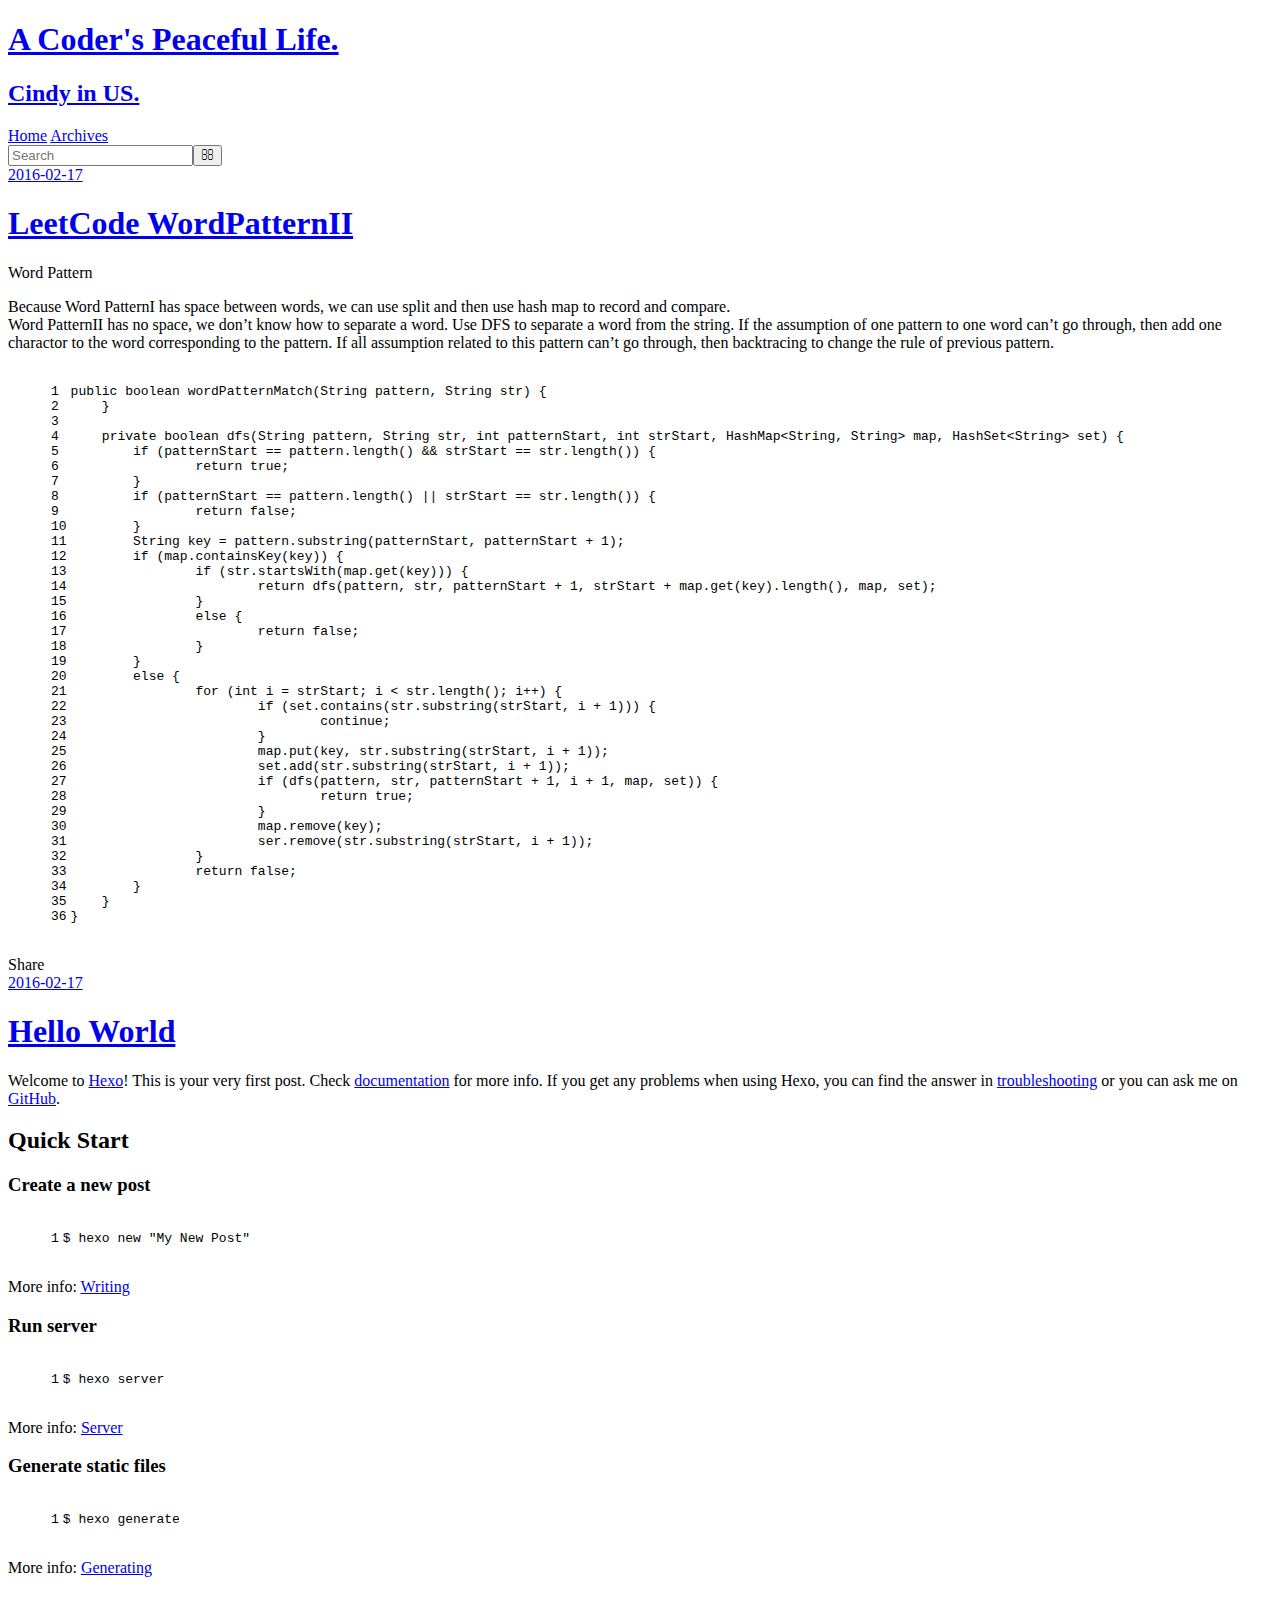
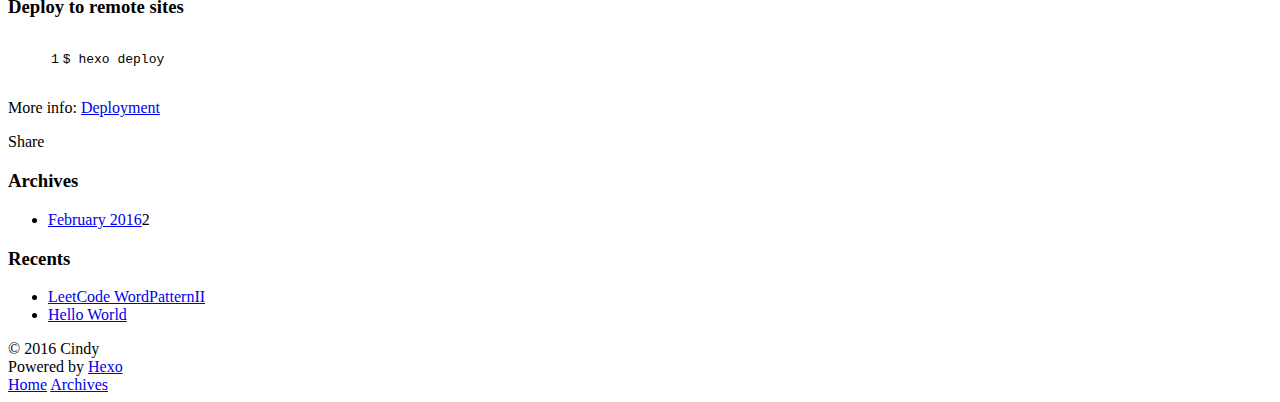
==== index.html @ 4a893976 "Site updated: 2016-02-18 09:40:52" ====
<!DOCTYPE html>
<html>
<head>
  <meta charset="utf-8">
  
  <title>A Coder&#39;s Peaceful Life.</title>
  <meta name="viewport" content="width=device-width, initial-scale=1, maximum-scale=1">
  <meta name="description">
<meta property="og:type" content="website">
<meta property="og:title" content="A Coder's Peaceful Life.">
<meta property="og:url" content="http://cindy52.github.io/index.html">
<meta property="og:site_name" content="A Coder's Peaceful Life.">
<meta property="og:description">
<meta name="twitter:card" content="summary">
<meta name="twitter:title" content="A Coder's Peaceful Life.">
<meta name="twitter:description">
  
    <link rel="alternative" href="/atom.xml" title="A Coder&#39;s Peaceful Life." type="application/atom+xml">
  
  
    <link rel="icon" href="/favicon.png">
  
  <link href="//fonts.googleapis.com/css?family=Source+Code+Pro" rel="stylesheet" type="text/css">
  <link rel="stylesheet" href="/css/style.css" type="text/css">
  

</head>
<body>
  <div id="container">
    <div id="wrap">
      <header id="header">
  <div id="banner"></div>
  <div id="header-outer" class="outer">
    <div id="header-title" class="inner">
      <h1 id="logo-wrap">
        <a href="/" id="logo">A Coder&#39;s Peaceful Life.</a>
      </h1>
      
        <h2 id="subtitle-wrap">
          <a href="/" id="subtitle">Cindy in US.</a>
        </h2>
      
    </div>
    <div id="header-inner" class="inner">
      <nav id="main-nav">
        <a id="main-nav-toggle" class="nav-icon"></a>
        
          <a class="main-nav-link" href="/">Home</a>
        
          <a class="main-nav-link" href="/archives">Archives</a>
        
      </nav>
      <nav id="sub-nav">
        
          <a id="nav-rss-link" class="nav-icon" href="/atom.xml" title="RSS Feed"></a>
        
        <a id="nav-search-btn" class="nav-icon" title="Search"></a>
      </nav>
      <div id="search-form-wrap">
        <form action="//google.com/search" method="get" accept-charset="UTF-8" class="search-form"><input type="search" name="q" results="0" class="search-form-input" placeholder="Search"><button type="submit" class="search-form-submit">&#xF002;</button><input type="hidden" name="sitesearch" value="http://cindy52.github.io"></form>
      </div>
    </div>
  </div>
</header>
      <div class="outer">
        <section id="main">
  
    <article id="post-LeetCode-WordPatternII" class="article article-type-post" itemscope itemprop="blogPost">
  <div class="article-meta">
    <a href="/2016/02/17/LeetCode-WordPatternII/" class="article-date">
  <time datetime="2016-02-17T22:06:23.000Z" itemprop="datePublished">2016-02-17</time>
</a>
    
  </div>
  <div class="article-inner">
    
    
      <header class="article-header">
        
  
    <h1 itemprop="name">
      <a class="article-title" href="/2016/02/17/LeetCode-WordPatternII/">LeetCode WordPatternII</a>
    </h1>
  

      </header>
    
    <div class="article-entry" itemprop="articleBody">
      
        <p>Word Pattern</p>
<p>Because Word PatternI has space between words, we can use split and then use hash map to record and compare.<br>Word PatternII has no space, we don’t know how to separate a word. Use DFS to separate a word from the string. If the assumption of one pattern to one word can’t go through, then add one charactor to the word corresponding to the pattern. If all assumption related to this pattern can’t go through, then backtracing to change the rule of previous pattern.</p>
<figure class="highlight java"><table><tr><td class="gutter"><pre><span class="line">1</span><br><span class="line">2</span><br><span class="line">3</span><br><span class="line">4</span><br><span class="line">5</span><br><span class="line">6</span><br><span class="line">7</span><br><span class="line">8</span><br><span class="line">9</span><br><span class="line">10</span><br><span class="line">11</span><br><span class="line">12</span><br><span class="line">13</span><br><span class="line">14</span><br><span class="line">15</span><br><span class="line">16</span><br><span class="line">17</span><br><span class="line">18</span><br><span class="line">19</span><br><span class="line">20</span><br><span class="line">21</span><br><span class="line">22</span><br><span class="line">23</span><br><span class="line">24</span><br><span class="line">25</span><br><span class="line">26</span><br><span class="line">27</span><br><span class="line">28</span><br><span class="line">29</span><br><span class="line">30</span><br><span class="line">31</span><br><span class="line">32</span><br><span class="line">33</span><br><span class="line">34</span><br><span class="line">35</span><br><span class="line">36</span><br></pre></td><td class="code"><pre><span class="line"><span class="function"><span class="keyword">public</span> <span class="keyword">boolean</span> <span class="title">wordPatternMatch</span><span class="params">(String pattern, String str)</span> </span>&#123;</span><br><span class="line">    &#125;</span><br><span class="line"></span><br><span class="line">    <span class="function"><span class="keyword">private</span> <span class="keyword">boolean</span> <span class="title">dfs</span><span class="params">(String pattern, String str, <span class="keyword">int</span> patternStart, <span class="keyword">int</span> strStart, HashMap&lt;String, String&gt; map, HashSet&lt;String&gt; set)</span> </span>&#123;</span><br><span class="line">    	<span class="keyword">if</span> (patternStart == pattern.length() &amp;&amp; strStart == str.length()) &#123;</span><br><span class="line">    		<span class="keyword">return</span> <span class="keyword">true</span>;</span><br><span class="line">    	&#125;</span><br><span class="line">    	<span class="keyword">if</span> (patternStart == pattern.length() || strStart == str.length()) &#123;</span><br><span class="line">    		<span class="keyword">return</span> <span class="keyword">false</span>;</span><br><span class="line">    	&#125;</span><br><span class="line">    	String key = pattern.substring(patternStart, patternStart + <span class="number">1</span>);</span><br><span class="line">    	<span class="keyword">if</span> (map.containsKey(key)) &#123;</span><br><span class="line">    		<span class="keyword">if</span> (str.startsWith(map.get(key))) &#123;</span><br><span class="line">    			<span class="keyword">return</span> dfs(pattern, str, patternStart + <span class="number">1</span>, strStart + map.get(key).length(), map, set);</span><br><span class="line">    		&#125;</span><br><span class="line">    		<span class="keyword">else</span> &#123;</span><br><span class="line">    			<span class="keyword">return</span> <span class="keyword">false</span>;</span><br><span class="line">    		&#125;</span><br><span class="line">    	&#125;</span><br><span class="line">    	<span class="keyword">else</span> &#123;</span><br><span class="line">    		<span class="keyword">for</span> (<span class="keyword">int</span> i = strStart; i &lt; str.length(); i++) &#123;</span><br><span class="line">    			<span class="keyword">if</span> (set.contains(str.substring(strStart, i + <span class="number">1</span>))) &#123;</span><br><span class="line">    				<span class="keyword">continue</span>;</span><br><span class="line">    			&#125;</span><br><span class="line">    			map.put(key, str.substring(strStart, i + <span class="number">1</span>));</span><br><span class="line">    			set.add(str.substring(strStart, i + <span class="number">1</span>));</span><br><span class="line">    			<span class="keyword">if</span> (dfs(pattern, str, patternStart + <span class="number">1</span>, i + <span class="number">1</span>, map, set)) &#123;</span><br><span class="line">    				<span class="keyword">return</span> <span class="keyword">true</span>;</span><br><span class="line">    			&#125;</span><br><span class="line">    			map.remove(key);</span><br><span class="line">    			ser.remove(str.substring(strStart, i + <span class="number">1</span>));</span><br><span class="line">    		&#125;</span><br><span class="line">    		<span class="keyword">return</span> <span class="keyword">false</span>;</span><br><span class="line">    	&#125;</span><br><span class="line">    &#125;</span><br><span class="line">&#125;</span><br></pre></td></tr></table></figure>
      
    </div>
    <footer class="article-footer">
      <a data-url="http://cindy52.github.io/2016/02/17/LeetCode-WordPatternII/" data-id="ciksdkiog0000bg0lsubwgky3" class="article-share-link">Share</a>
      
      
    </footer>
  </div>
  
</article>


  
    <article id="post-hello-world" class="article article-type-post" itemscope itemprop="blogPost">
  <div class="article-meta">
    <a href="/2016/02/17/hello-world/" class="article-date">
  <time datetime="2016-02-17T22:04:18.000Z" itemprop="datePublished">2016-02-17</time>
</a>
    
  </div>
  <div class="article-inner">
    
    
      <header class="article-header">
        
  
    <h1 itemprop="name">
      <a class="article-title" href="/2016/02/17/hello-world/">Hello World</a>
    </h1>
  

      </header>
    
    <div class="article-entry" itemprop="articleBody">
      
        <p>Welcome to <a href="http://hexo.io/" target="_blank" rel="external">Hexo</a>! This is your very first post. Check <a href="http://hexo.io/docs/" target="_blank" rel="external">documentation</a> for more info. If you get any problems when using Hexo, you can find the answer in <a href="http://hexo.io/docs/troubleshooting.html" target="_blank" rel="external">troubleshooting</a> or you can ask me on <a href="https://github.com/hexojs/hexo/issues" target="_blank" rel="external">GitHub</a>.</p>
<h2 id="Quick-Start"><a href="#Quick-Start" class="headerlink" title="Quick Start"></a>Quick Start</h2><h3 id="Create-a-new-post"><a href="#Create-a-new-post" class="headerlink" title="Create a new post"></a>Create a new post</h3><figure class="highlight bash"><table><tr><td class="gutter"><pre><span class="line">1</span><br></pre></td><td class="code"><pre><span class="line">$ hexo new <span class="string">"My New Post"</span></span><br></pre></td></tr></table></figure>
<p>More info: <a href="http://hexo.io/docs/writing.html" target="_blank" rel="external">Writing</a></p>
<h3 id="Run-server"><a href="#Run-server" class="headerlink" title="Run server"></a>Run server</h3><figure class="highlight bash"><table><tr><td class="gutter"><pre><span class="line">1</span><br></pre></td><td class="code"><pre><span class="line">$ hexo server</span><br></pre></td></tr></table></figure>
<p>More info: <a href="http://hexo.io/docs/server.html" target="_blank" rel="external">Server</a></p>
<h3 id="Generate-static-files"><a href="#Generate-static-files" class="headerlink" title="Generate static files"></a>Generate static files</h3><figure class="highlight bash"><table><tr><td class="gutter"><pre><span class="line">1</span><br></pre></td><td class="code"><pre><span class="line">$ hexo generate</span><br></pre></td></tr></table></figure>
<p>More info: <a href="http://hexo.io/docs/generating.html" target="_blank" rel="external">Generating</a></p>
<h3 id="Deploy-to-remote-sites"><a href="#Deploy-to-remote-sites" class="headerlink" title="Deploy to remote sites"></a>Deploy to remote sites</h3><figure class="highlight bash"><table><tr><td class="gutter"><pre><span class="line">1</span><br></pre></td><td class="code"><pre><span class="line">$ hexo deploy</span><br></pre></td></tr></table></figure>
<p>More info: <a href="http://hexo.io/docs/deployment.html" target="_blank" rel="external">Deployment</a></p>

      
    </div>
    <footer class="article-footer">
      <a data-url="http://cindy52.github.io/2016/02/17/hello-world/" data-id="ciksdkiqo0001bg0lvctd0ri3" class="article-share-link">Share</a>
      
      
    </footer>
  </div>
  
</article>


  
  
</section>
        
          <aside id="sidebar">
  
    
  
    
  
    
  
    
  <div class="widget-wrap">
    <h3 class="widget-title">Archives</h3>
    <div class="widget">
      <ul class="archive-list"><li class="archive-list-item"><a class="archive-list-link" href="/archives/2016/02/">February 2016</a><span class="archive-list-count">2</span></li></ul>
    </div>
  </div>

  
    
  <div class="widget-wrap">
    <h3 class="widget-title">Recents</h3>
    <div class="widget">
      <ul>
        
          <li>
            <a href="/2016/02/17/LeetCode-WordPatternII/">LeetCode WordPatternII</a>
          </li>
        
          <li>
            <a href="/2016/02/17/hello-world/">Hello World</a>
          </li>
        
      </ul>
    </div>
  </div>

  
</aside>
        
      </div>
      <footer id="footer">
  
  <div class="outer">
    <div id="footer-info" class="inner">
      &copy; 2016 Cindy<br>
      Powered by <a href="http://hexo.io/" target="_blank">Hexo</a>
    </div>
  </div>
</footer>
    </div>
    <nav id="mobile-nav">
  
    <a href="/" class="mobile-nav-link">Home</a>
  
    <a href="/archives" class="mobile-nav-link">Archives</a>
  
</nav>
    

<script src="//ajax.googleapis.com/ajax/libs/jquery/2.0.3/jquery.min.js"></script>


  <link rel="stylesheet" href="/fancybox/jquery.fancybox.css" type="text/css">
  <script src="/fancybox/jquery.fancybox.pack.js" type="text/javascript"></script>


<script src="/js/script.js" type="text/javascript"></script>

  </div>
</body>
</html>
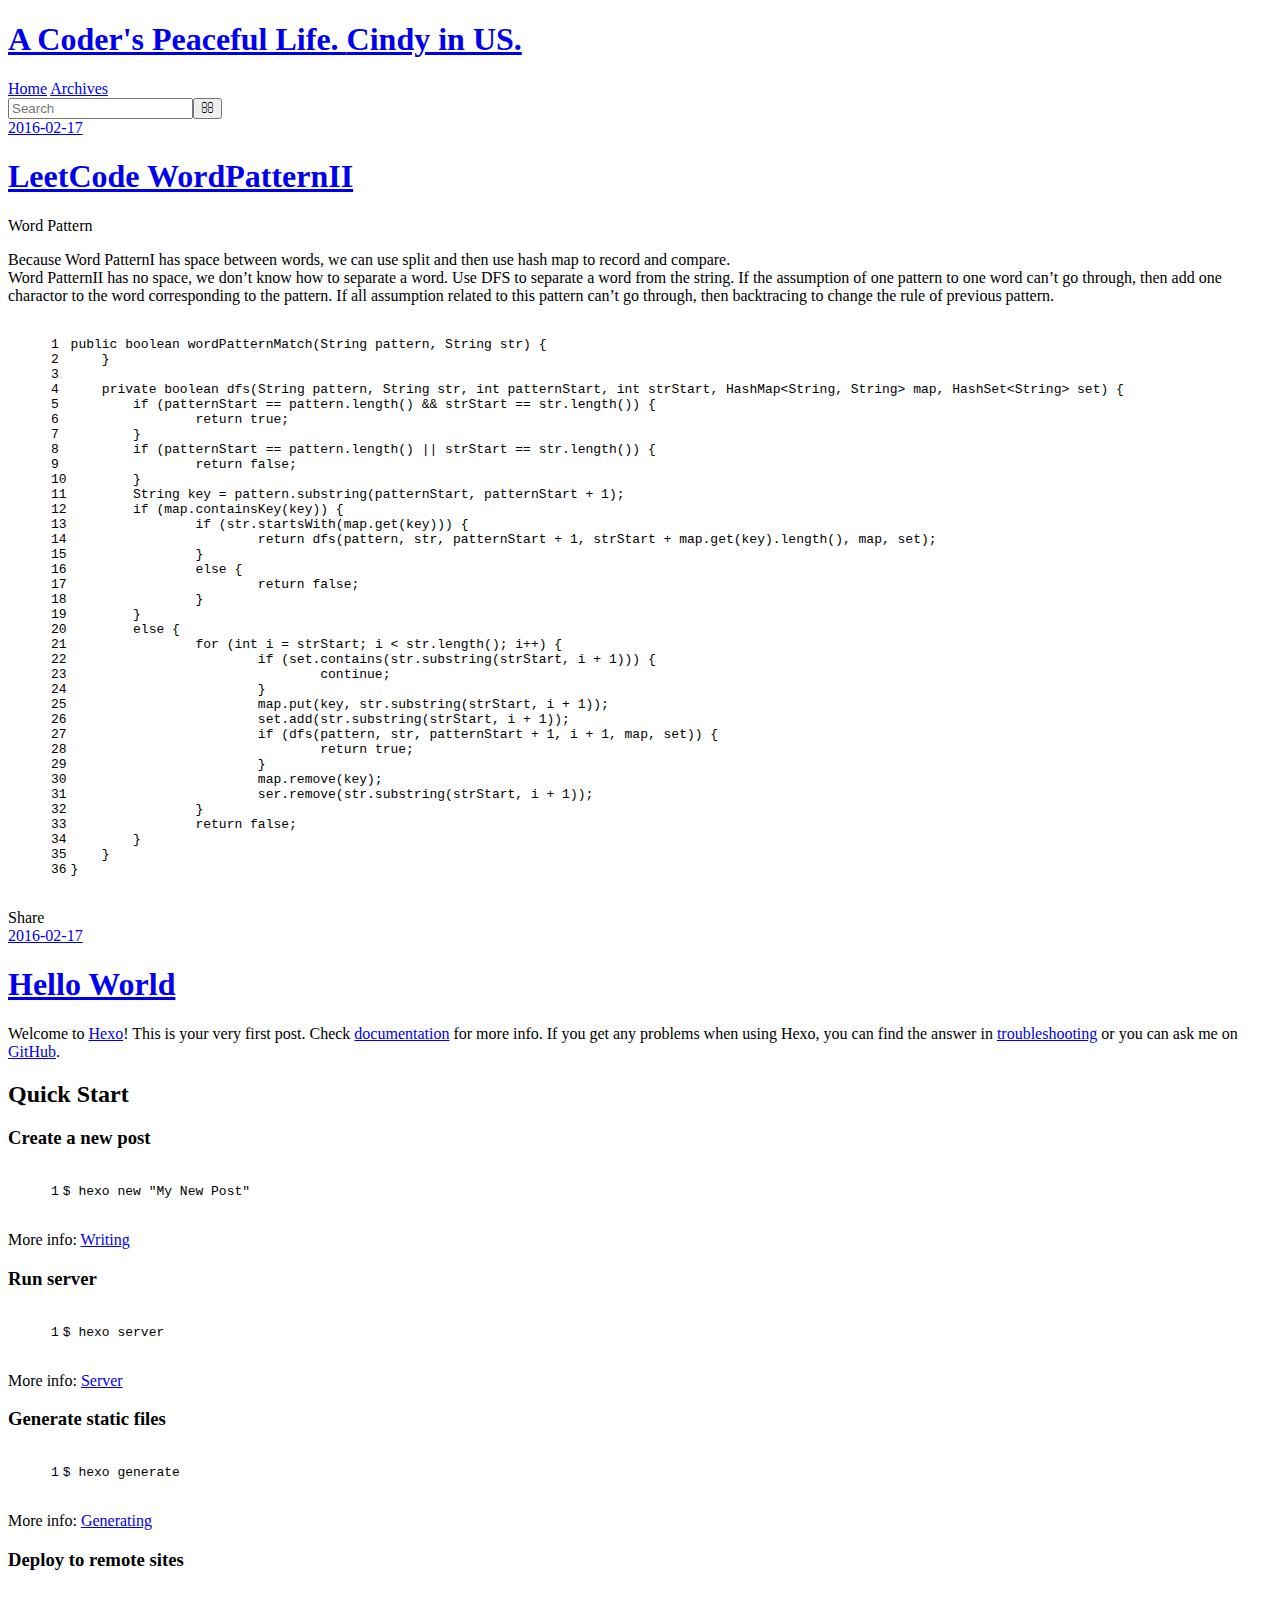
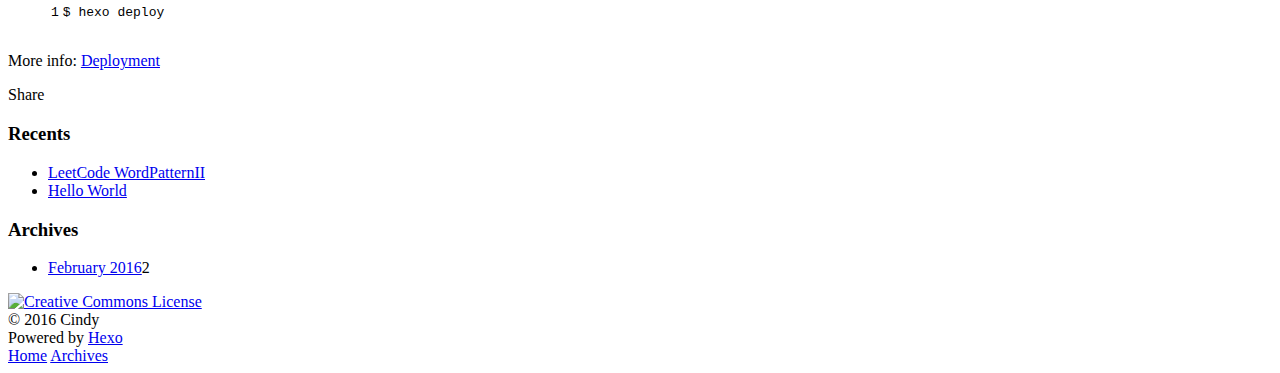
==== commit 07bbdec7: "Site updated: 2016-02-18 13:13:29" ====
--- a/index.html
+++ b/index.html
@@ -18,9 +18,9 @@
     <link rel="alternative" href="/atom.xml" title="A Coder&#39;s Peaceful Life." type="application/atom+xml">
   
   
-    <link rel="icon" href="/favicon.png">
-  
-  <link href="//fonts.googleapis.com/css?family=Source+Code+Pro" rel="stylesheet" type="text/css">
+    <link rel="shortcut icon" type="image/x-icon" href="/favicon.ico">
+  
+  <link href="//fonts.googleapis.com/css?family=Inconsolata:400,700|Open+Sans:700,400" rel="stylesheet" type="text/css">
   <link rel="stylesheet" href="/css/style.css" type="text/css">
   
 
@@ -28,20 +28,24 @@
 <body>
   <div id="container">
     <div id="wrap">
-      <header id="header">
-  <div id="banner"></div>
+      <div id="header">
   <div id="header-outer" class="outer">
-    <div id="header-title" class="inner">
-      <h1 id="logo-wrap">
-        <a href="/" id="logo">A Coder&#39;s Peaceful Life.</a>
-      </h1>
-      
-        <h2 id="subtitle-wrap">
-          <a href="/" id="subtitle">Cindy in US.</a>
-        </h2>
-      
-    </div>
     <div id="header-inner" class="inner">
+      <div id="header-title">
+        <h1 id="logo-wrap">
+          <a href="/" id="logo">A Coder&#39;s Peaceful Life.
+          
+              <span id="subtitle">Cindy in US.</span>
+          
+          </a>
+        </h1>
+      </div>
+      <nav id="sub-nav">
+        
+          <a id="nav-rss-link" class="nav-icon" href="/atom.xml" title="RSS Feed"></a>
+        
+        <a id="nav-search-btn" class="nav-icon" title="Search"></a>
+      </nav>
       <nav id="main-nav">
         <a id="main-nav-toggle" class="nav-icon"></a>
         
@@ -49,19 +53,13 @@
         
           <a class="main-nav-link" href="/archives">Archives</a>
         
-      </nav>
-      <nav id="sub-nav">
-        
-          <a id="nav-rss-link" class="nav-icon" href="/atom.xml" title="RSS Feed"></a>
-        
-        <a id="nav-search-btn" class="nav-icon" title="Search"></a>
       </nav>
       <div id="search-form-wrap">
         <form action="//google.com/search" method="get" accept-charset="UTF-8" class="search-form"><input type="search" name="q" results="0" class="search-form-input" placeholder="Search"><button type="submit" class="search-form-submit">&#xF002;</button><input type="hidden" name="sitesearch" value="http://cindy52.github.io"></form>
       </div>
     </div>
   </div>
-</header>
+</div>
       <div class="outer">
         <section id="main">
   
@@ -93,7 +91,7 @@
       
     </div>
     <footer class="article-footer">
-      <a data-url="http://cindy52.github.io/2016/02/17/LeetCode-WordPatternII/" data-id="ciksdkiog0000bg0lsubwgky3" class="article-share-link">Share</a>
+      <a data-url="http://cindy52.github.io/2016/02/17/LeetCode-WordPatternII/" data-id="ciksl543g00009m0l9zu75k4e" class="article-share-link">Share</a>
       
       
     </footer>
@@ -138,7 +136,7 @@
       
     </div>
     <footer class="article-footer">
-      <a data-url="http://cindy52.github.io/2016/02/17/hello-world/" data-id="ciksdkiqo0001bg0lvctd0ri3" class="article-share-link">Share</a>
+      <a data-url="http://cindy52.github.io/2016/02/17/hello-world/" data-id="ciksl544400019m0lz3etng5h" class="article-share-link">Share</a>
       
       
     </footer>
@@ -151,11 +149,29 @@
   
 </section>
         
-          <aside id="sidebar">
-  
-    
-  
-    
+          
+            <aside id="sidebar">
+  
+    
+  
+    
+  <div class="widget-wrap">
+    <h3 class="widget-title">Recents</h3>
+    <div class="widget recents">
+      <ul>
+        
+          <li>
+            <a href="/2016/02/17/LeetCode-WordPatternII/">LeetCode WordPatternII</a>
+          </li>
+        
+          <li>
+            <a href="/2016/02/17/hello-world/">Hello World</a>
+          </li>
+        
+      </ul>
+    </div>
+  </div>
+
   
     
   
@@ -168,37 +184,21 @@
   </div>
 
   
-    
-  <div class="widget-wrap">
-    <h3 class="widget-title">Recents</h3>
-    <div class="widget">
-      <ul>
-        
-          <li>
-            <a href="/2016/02/17/LeetCode-WordPatternII/">LeetCode WordPatternII</a>
-          </li>
-        
-          <li>
-            <a href="/2016/02/17/hello-world/">Hello World</a>
-          </li>
-        
-      </ul>
-    </div>
-  </div>
-
-  
 </aside>
+          
         
       </div>
-      <footer id="footer">
+      <div id="footer">
+  
   
   <div class="outer">
     <div id="footer-info" class="inner">
+      <a rel="license" href="http://creativecommons.org/licenses/by-nc/4.0/"><img alt="Creative Commons License" style="border-width:0" src="https://i.creativecommons.org/l/by-nc/4.0/88x31.png" /></a></br>
       &copy; 2016 Cindy<br>
       Powered by <a href="http://hexo.io/" target="_blank">Hexo</a>
     </div>
   </div>
-</footer>
+</div>
     </div>
     <nav id="mobile-nav">
   
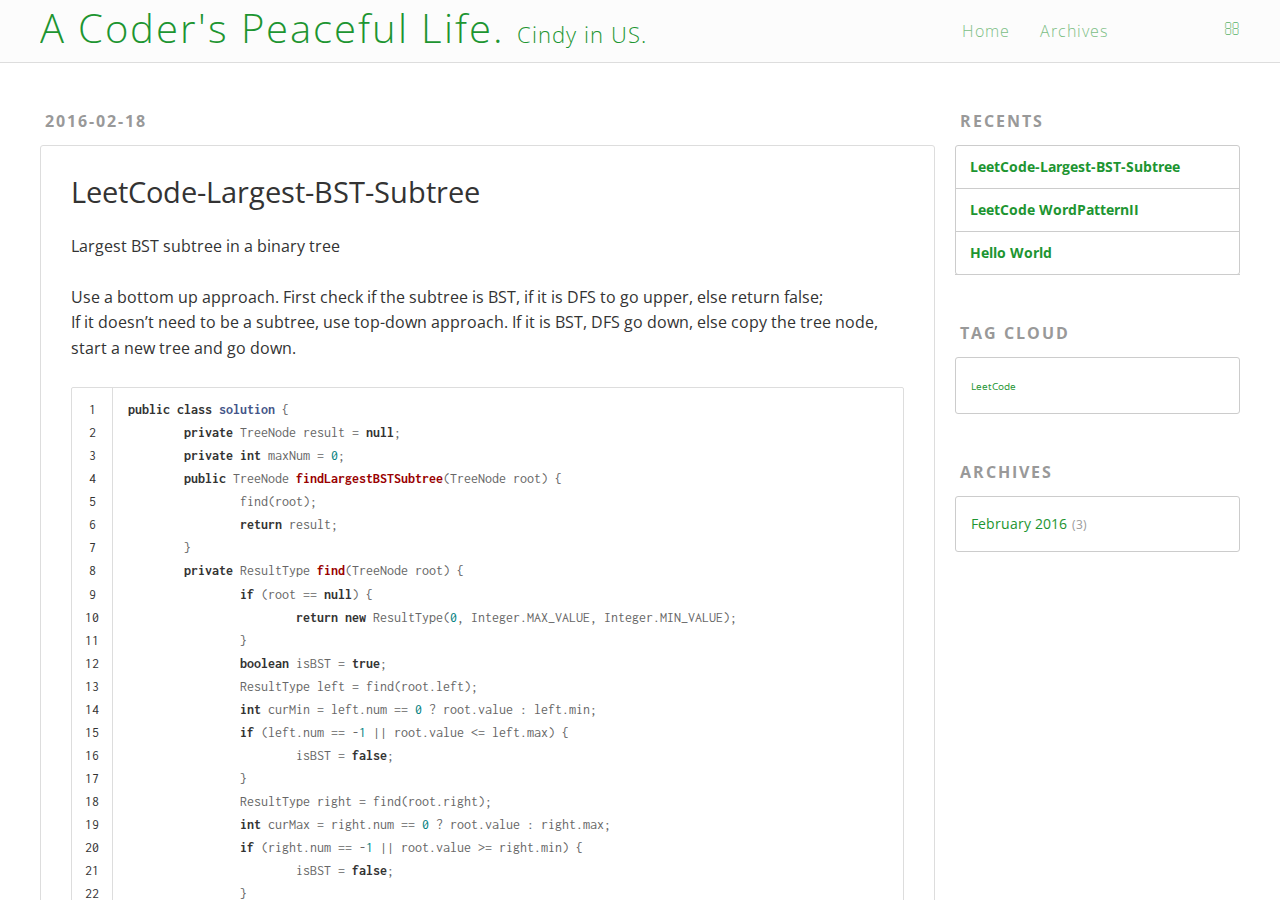
==== commit a890b25c: "Site updated: 2016-02-18 20:07:15" ====
--- a/index.html
+++ b/index.html
@@ -63,6 +63,47 @@
       <div class="outer">
         <section id="main">
   
+    <article id="post-LeetCode-Largest-BST-Subtree" class="article article-type-post" itemscope itemprop="blogPost">
+  <div class="article-meta">
+    <a href="/2016/02/18/LeetCode-Largest-BST-Subtree/" class="article-date">
+  <time datetime="2016-02-18T22:10:45.000Z" itemprop="datePublished">2016-02-18</time>
+</a>
+    
+  </div>
+  <div class="article-inner">
+    
+    
+      <header class="article-header">
+        
+  
+    <h1 itemprop="name">
+      <a class="article-title" href="/2016/02/18/LeetCode-Largest-BST-Subtree/">LeetCode-Largest-BST-Subtree</a>
+    </h1>
+  
+
+      </header>
+    
+    <div class="article-entry" itemprop="articleBody">
+      
+        <p>Largest BST subtree in a binary tree</p>
+<p>Use a bottom up approach. First check if the subtree is BST, if it is DFS to go upper, else return false;<br>If it doesn’t need to be a subtree, use top-down approach. If it is BST, DFS go down, else copy the tree node, start a new tree and go down.</p>
+<figure class="highlight java"><table><tr><td class="gutter"><pre><span class="line">1</span><br><span class="line">2</span><br><span class="line">3</span><br><span class="line">4</span><br><span class="line">5</span><br><span class="line">6</span><br><span class="line">7</span><br><span class="line">8</span><br><span class="line">9</span><br><span class="line">10</span><br><span class="line">11</span><br><span class="line">12</span><br><span class="line">13</span><br><span class="line">14</span><br><span class="line">15</span><br><span class="line">16</span><br><span class="line">17</span><br><span class="line">18</span><br><span class="line">19</span><br><span class="line">20</span><br><span class="line">21</span><br><span class="line">22</span><br><span class="line">23</span><br><span class="line">24</span><br><span class="line">25</span><br><span class="line">26</span><br><span class="line">27</span><br><span class="line">28</span><br><span class="line">29</span><br><span class="line">30</span><br><span class="line">31</span><br><span class="line">32</span><br><span class="line">33</span><br><span class="line">34</span><br><span class="line">35</span><br><span class="line">36</span><br><span class="line">37</span><br><span class="line">38</span><br><span class="line">39</span><br><span class="line">40</span><br><span class="line">41</span><br><span class="line">42</span><br><span class="line">43</span><br><span class="line">44</span><br><span class="line">45</span><br><span class="line">46</span><br></pre></td><td class="code"><pre><span class="line"><span class="keyword">public</span> <span class="class"><span class="keyword">class</span> <span class="title">solution</span> </span>&#123;</span><br><span class="line">	<span class="keyword">private</span> TreeNode result = <span class="keyword">null</span>;</span><br><span class="line">	<span class="keyword">private</span> <span class="keyword">int</span> maxNum = <span class="number">0</span>;</span><br><span class="line">	<span class="function"><span class="keyword">public</span> TreeNode <span class="title">findLargestBSTSubtree</span><span class="params">(TreeNode root)</span> </span>&#123;</span><br><span class="line">		find(root);</span><br><span class="line">		<span class="keyword">return</span> result;</span><br><span class="line">	&#125;</span><br><span class="line">	<span class="function"><span class="keyword">private</span> ResultType <span class="title">find</span><span class="params">(TreeNode root)</span> </span>&#123;</span><br><span class="line">		<span class="keyword">if</span> (root == <span class="keyword">null</span>) &#123;</span><br><span class="line">			<span class="keyword">return</span> <span class="keyword">new</span> ResultType(<span class="number">0</span>, Integer.MAX_VALUE, Integer.MIN_VALUE);</span><br><span class="line">		&#125;</span><br><span class="line">		<span class="keyword">boolean</span> isBST = <span class="keyword">true</span>;</span><br><span class="line">		ResultType left = find(root.left);</span><br><span class="line">		<span class="keyword">int</span> curMin = left.num == <span class="number">0</span> ? root.value : left.min;</span><br><span class="line">		<span class="keyword">if</span> (left.num == -<span class="number">1</span> || root.value &lt;= left.max) &#123;</span><br><span class="line">			isBST = <span class="keyword">false</span>;</span><br><span class="line">		&#125;</span><br><span class="line">		ResultType right = find(root.right);</span><br><span class="line">		<span class="keyword">int</span> curMax = right.num == <span class="number">0</span> ? root.value : right.max;</span><br><span class="line">		<span class="keyword">if</span> (right.num == -<span class="number">1</span> || root.value &gt;= right.min) &#123;</span><br><span class="line">			isBST = <span class="keyword">false</span>;</span><br><span class="line">		&#125;</span><br><span class="line">		<span class="keyword">if</span> (isBST) &#123;</span><br><span class="line">			<span class="keyword">int</span> totalNUm = left.num + right.num + <span class="number">1</span>;</span><br><span class="line">			<span class="keyword">if</span> (totalNUm &gt; maxNum) &#123;</span><br><span class="line">				maxNum = totalNUm;</span><br><span class="line">				result = root;</span><br><span class="line">			&#125;</span><br><span class="line">			<span class="keyword">return</span> <span class="keyword">new</span> ResultType(totalNUm, curMin, curMax);</span><br><span class="line">		&#125;</span><br><span class="line">		<span class="keyword">else</span> &#123;</span><br><span class="line">			<span class="keyword">return</span> <span class="keyword">new</span> ResultType(-<span class="number">1</span>, <span class="number">0</span>, <span class="number">0</span>);</span><br><span class="line">		&#125;</span><br><span class="line">	&#125;</span><br><span class="line"></span><br><span class="line">	<span class="keyword">private</span> <span class="class"><span class="keyword">class</span> <span class="title">ResultType</span> </span>&#123;</span><br><span class="line">		<span class="keyword">int</span> num;</span><br><span class="line">		<span class="keyword">int</span> min;</span><br><span class="line">		<span class="keyword">int</span> max;</span><br><span class="line">		<span class="function"><span class="keyword">public</span> <span class="title">ResultType</span><span class="params">(<span class="keyword">int</span> num, <span class="keyword">int</span> min, <span class="keyword">int</span> max)</span> </span>&#123;</span><br><span class="line">			<span class="keyword">this</span>.num = num;</span><br><span class="line">			<span class="keyword">this</span>.min = min;</span><br><span class="line">			<span class="keyword">this</span>.max = max;</span><br><span class="line">		&#125;</span><br><span class="line">	&#125;</span><br><span class="line">&#125;</span><br></pre></td></tr></table></figure>
+
+      
+    </div>
+    <footer class="article-footer">
+      <a data-url="http://cindy52.github.io/2016/02/18/LeetCode-Largest-BST-Subtree/" data-id="cikszxsdd0000tz0l60tgf6ca" class="article-share-link">Share</a>
+      
+      
+  <ul class="article-tag-list"><li class="article-tag-list-item"><a class="article-tag-list-link" href="/tags/LeetCode/">LeetCode</a></li></ul>
+
+    </footer>
+  </div>
+  
+</article>
+
+
+  
     <article id="post-LeetCode-WordPatternII" class="article article-type-post" itemscope itemprop="blogPost">
   <div class="article-meta">
     <a href="/2016/02/17/LeetCode-WordPatternII/" class="article-date">
@@ -87,13 +128,15 @@
       
         <p>Word Pattern</p>
 <p>Because Word PatternI has space between words, we can use split and then use hash map to record and compare.<br>Word PatternII has no space, we don’t know how to separate a word. Use DFS to separate a word from the string. If the assumption of one pattern to one word can’t go through, then add one charactor to the word corresponding to the pattern. If all assumption related to this pattern can’t go through, then backtracing to change the rule of previous pattern.</p>
-<figure class="highlight java"><table><tr><td class="gutter"><pre><span class="line">1</span><br><span class="line">2</span><br><span class="line">3</span><br><span class="line">4</span><br><span class="line">5</span><br><span class="line">6</span><br><span class="line">7</span><br><span class="line">8</span><br><span class="line">9</span><br><span class="line">10</span><br><span class="line">11</span><br><span class="line">12</span><br><span class="line">13</span><br><span class="line">14</span><br><span class="line">15</span><br><span class="line">16</span><br><span class="line">17</span><br><span class="line">18</span><br><span class="line">19</span><br><span class="line">20</span><br><span class="line">21</span><br><span class="line">22</span><br><span class="line">23</span><br><span class="line">24</span><br><span class="line">25</span><br><span class="line">26</span><br><span class="line">27</span><br><span class="line">28</span><br><span class="line">29</span><br><span class="line">30</span><br><span class="line">31</span><br><span class="line">32</span><br><span class="line">33</span><br><span class="line">34</span><br><span class="line">35</span><br><span class="line">36</span><br></pre></td><td class="code"><pre><span class="line"><span class="function"><span class="keyword">public</span> <span class="keyword">boolean</span> <span class="title">wordPatternMatch</span><span class="params">(String pattern, String str)</span> </span>&#123;</span><br><span class="line">    &#125;</span><br><span class="line"></span><br><span class="line">    <span class="function"><span class="keyword">private</span> <span class="keyword">boolean</span> <span class="title">dfs</span><span class="params">(String pattern, String str, <span class="keyword">int</span> patternStart, <span class="keyword">int</span> strStart, HashMap&lt;String, String&gt; map, HashSet&lt;String&gt; set)</span> </span>&#123;</span><br><span class="line">    	<span class="keyword">if</span> (patternStart == pattern.length() &amp;&amp; strStart == str.length()) &#123;</span><br><span class="line">    		<span class="keyword">return</span> <span class="keyword">true</span>;</span><br><span class="line">    	&#125;</span><br><span class="line">    	<span class="keyword">if</span> (patternStart == pattern.length() || strStart == str.length()) &#123;</span><br><span class="line">    		<span class="keyword">return</span> <span class="keyword">false</span>;</span><br><span class="line">    	&#125;</span><br><span class="line">    	String key = pattern.substring(patternStart, patternStart + <span class="number">1</span>);</span><br><span class="line">    	<span class="keyword">if</span> (map.containsKey(key)) &#123;</span><br><span class="line">    		<span class="keyword">if</span> (str.startsWith(map.get(key))) &#123;</span><br><span class="line">    			<span class="keyword">return</span> dfs(pattern, str, patternStart + <span class="number">1</span>, strStart + map.get(key).length(), map, set);</span><br><span class="line">    		&#125;</span><br><span class="line">    		<span class="keyword">else</span> &#123;</span><br><span class="line">    			<span class="keyword">return</span> <span class="keyword">false</span>;</span><br><span class="line">    		&#125;</span><br><span class="line">    	&#125;</span><br><span class="line">    	<span class="keyword">else</span> &#123;</span><br><span class="line">    		<span class="keyword">for</span> (<span class="keyword">int</span> i = strStart; i &lt; str.length(); i++) &#123;</span><br><span class="line">    			<span class="keyword">if</span> (set.contains(str.substring(strStart, i + <span class="number">1</span>))) &#123;</span><br><span class="line">    				<span class="keyword">continue</span>;</span><br><span class="line">    			&#125;</span><br><span class="line">    			map.put(key, str.substring(strStart, i + <span class="number">1</span>));</span><br><span class="line">    			set.add(str.substring(strStart, i + <span class="number">1</span>));</span><br><span class="line">    			<span class="keyword">if</span> (dfs(pattern, str, patternStart + <span class="number">1</span>, i + <span class="number">1</span>, map, set)) &#123;</span><br><span class="line">    				<span class="keyword">return</span> <span class="keyword">true</span>;</span><br><span class="line">    			&#125;</span><br><span class="line">    			map.remove(key);</span><br><span class="line">    			ser.remove(str.substring(strStart, i + <span class="number">1</span>));</span><br><span class="line">    		&#125;</span><br><span class="line">    		<span class="keyword">return</span> <span class="keyword">false</span>;</span><br><span class="line">    	&#125;</span><br><span class="line">    &#125;</span><br><span class="line">&#125;</span><br></pre></td></tr></table></figure>
+<figure class="highlight java"><table><tr><td class="gutter"><pre><span class="line">1</span><br><span class="line">2</span><br><span class="line">3</span><br><span class="line">4</span><br><span class="line">5</span><br><span class="line">6</span><br><span class="line">7</span><br><span class="line">8</span><br><span class="line">9</span><br><span class="line">10</span><br><span class="line">11</span><br><span class="line">12</span><br><span class="line">13</span><br><span class="line">14</span><br><span class="line">15</span><br><span class="line">16</span><br><span class="line">17</span><br><span class="line">18</span><br><span class="line">19</span><br><span class="line">20</span><br><span class="line">21</span><br><span class="line">22</span><br><span class="line">23</span><br><span class="line">24</span><br><span class="line">25</span><br><span class="line">26</span><br><span class="line">27</span><br><span class="line">28</span><br><span class="line">29</span><br><span class="line">30</span><br><span class="line">31</span><br><span class="line">32</span><br><span class="line">33</span><br><span class="line">34</span><br><span class="line">35</span><br><span class="line">36</span><br><span class="line">37</span><br></pre></td><td class="code"><pre><span class="line"><span class="function"><span class="keyword">public</span> <span class="keyword">boolean</span> <span class="title">wordPatternMatch</span><span class="params">(String pattern, String str)</span> </span>&#123;</span><br><span class="line">    <span class="keyword">return</span> dfs(pattern, str, <span class="number">0</span>, <span class="number">0</span>, <span class="keyword">new</span> HashMap&lt;String, String&gt;(), <span class="keyword">new</span> HashSet&lt;String&gt;());</span><br><span class="line">    &#125;</span><br><span class="line"></span><br><span class="line">    <span class="function"><span class="keyword">private</span> <span class="keyword">boolean</span> <span class="title">dfs</span><span class="params">(String pattern, String str, <span class="keyword">int</span> patternStart, <span class="keyword">int</span> strStart, HashMap&lt;String, String&gt; map, HashSet&lt;String&gt; set)</span> </span>&#123;</span><br><span class="line">    	<span class="keyword">if</span> (patternStart == pattern.length() &amp;&amp; strStart == str.length()) &#123;</span><br><span class="line">    		<span class="keyword">return</span> <span class="keyword">true</span>;</span><br><span class="line">    	&#125;</span><br><span class="line">    	<span class="keyword">if</span> (patternStart == pattern.length() || strStart == str.length()) &#123;</span><br><span class="line">    		<span class="keyword">return</span> <span class="keyword">false</span>;</span><br><span class="line">    	&#125;</span><br><span class="line">    	String key = pattern.substring(patternStart, patternStart + <span class="number">1</span>);</span><br><span class="line">    	<span class="keyword">if</span> (map.containsKey(key)) &#123;</span><br><span class="line">    		<span class="keyword">if</span> (str.startsWith(map.get(key))) &#123;</span><br><span class="line">    			<span class="keyword">return</span> dfs(pattern, str, patternStart + <span class="number">1</span>, strStart + map.get(key).length(), map, set);</span><br><span class="line">    		&#125;</span><br><span class="line">    		<span class="keyword">else</span> &#123;</span><br><span class="line">    			<span class="keyword">return</span> <span class="keyword">false</span>;</span><br><span class="line">    		&#125;</span><br><span class="line">    	&#125;</span><br><span class="line">    	<span class="keyword">else</span> &#123;</span><br><span class="line">    		<span class="keyword">for</span> (<span class="keyword">int</span> i = strStart; i &lt; str.length(); i++) &#123;</span><br><span class="line">    			<span class="keyword">if</span> (set.contains(str.substring(strStart, i + <span class="number">1</span>))) &#123;</span><br><span class="line">    				<span class="keyword">continue</span>;</span><br><span class="line">    			&#125;</span><br><span class="line">    			map.put(key, str.substring(strStart, i + <span class="number">1</span>));</span><br><span class="line">    			set.add(str.substring(strStart, i + <span class="number">1</span>));</span><br><span class="line">    			<span class="keyword">if</span> (dfs(pattern, str, patternStart + <span class="number">1</span>, i + <span class="number">1</span>, map, set)) &#123;</span><br><span class="line">    				<span class="keyword">return</span> <span class="keyword">true</span>;</span><br><span class="line">    			&#125;</span><br><span class="line">    			map.remove(key);</span><br><span class="line">    			ser.remove(str.substring(strStart, i + <span class="number">1</span>));</span><br><span class="line">    		&#125;</span><br><span class="line">    		<span class="keyword">return</span> <span class="keyword">false</span>;</span><br><span class="line">    	&#125;</span><br><span class="line">    &#125;</span><br><span class="line">&#125;</span><br></pre></td></tr></table></figure>
       
     </div>
     <footer class="article-footer">
-      <a data-url="http://cindy52.github.io/2016/02/17/LeetCode-WordPatternII/" data-id="ciksl543g00009m0l9zu75k4e" class="article-share-link">Share</a>
-      
-      
+      <a data-url="http://cindy52.github.io/2016/02/17/LeetCode-WordPatternII/" data-id="cikszxseb0004tz0l8wtdave3" class="article-share-link">Share</a>
+      
+      
+  <ul class="article-tag-list"><li class="article-tag-list-item"><a class="article-tag-list-link" href="/tags/LeetCode/">LeetCode</a></li></ul>
+
     </footer>
   </div>
   
@@ -136,7 +179,7 @@
       
     </div>
     <footer class="article-footer">
-      <a data-url="http://cindy52.github.io/2016/02/17/hello-world/" data-id="ciksl544400019m0lz3etng5h" class="article-share-link">Share</a>
+      <a data-url="http://cindy52.github.io/2016/02/17/hello-world/" data-id="cikszxse60003tz0lnjzwcimo" class="article-share-link">Share</a>
       
       
     </footer>
@@ -161,6 +204,10 @@
       <ul>
         
           <li>
+            <a href="/2016/02/18/LeetCode-Largest-BST-Subtree/">LeetCode-Largest-BST-Subtree</a>
+          </li>
+        
+          <li>
             <a href="/2016/02/17/LeetCode-WordPatternII/">LeetCode WordPatternII</a>
           </li>
         
@@ -174,12 +221,19 @@
 
   
     
+  <div class="widget-wrap">
+    <h3 class="widget-title">Tag Cloud</h3>
+    <div class="widget tagcloud">
+      <a href="/tags/LeetCode/" style="font-size: 10px;">LeetCode</a>
+    </div>
+  </div>
+
   
     
   <div class="widget-wrap">
     <h3 class="widget-title">Archives</h3>
     <div class="widget">
-      <ul class="archive-list"><li class="archive-list-item"><a class="archive-list-link" href="/archives/2016/02/">February 2016</a><span class="archive-list-count">2</span></li></ul>
+      <ul class="archive-list"><li class="archive-list-item"><a class="archive-list-link" href="/archives/2016/02/">February 2016</a><span class="archive-list-count">3</span></li></ul>
     </div>
   </div>
 
@@ -189,7 +243,6 @@
         
       </div>
       <div id="footer">
-  
   
   <div class="outer">
     <div id="footer-info" class="inner">
--- a/css/style.css
+++ b/css/style.css
@@ -0,0 +1,1404 @@
+body {
+  width: 100%;
+}
+body:before,
+body:after {
+  content: "";
+  display: table;
+}
+body:after {
+  clear: both;
+}
+html,
+body,
+div,
+span,
+applet,
+object,
+iframe,
+h1,
+h2,
+h3,
+h4,
+h5,
+h6,
+p,
+blockquote,
+pre,
+a,
+abbr,
+acronym,
+address,
+big,
+cite,
+code,
+del,
+dfn,
+em,
+img,
+ins,
+kbd,
+q,
+s,
+samp,
+small,
+strike,
+strong,
+sub,
+sup,
+tt,
+var,
+dl,
+dt,
+dd,
+ol,
+ul,
+li,
+fieldset,
+form,
+label,
+legend,
+table,
+caption,
+tbody,
+tfoot,
+thead,
+tr,
+th,
+td {
+  margin: 0;
+  padding: 0;
+  border: 0;
+  outline: 0;
+  font-weight: inherit;
+  font-style: inherit;
+  font-family: inherit;
+  font-size: 100%;
+  vertical-align: baseline;
+}
+body {
+  line-height: 1;
+  color: #000;
+  background: #fff;
+}
+ol,
+ul {
+  list-style: none;
+}
+table {
+  border-collapse: separate;
+  border-spacing: 0;
+  vertical-align: middle;
+}
+caption,
+th,
+td {
+  text-align: left;
+  font-weight: normal;
+  vertical-align: middle;
+}
+a img {
+  border: none;
+}
+input,
+button {
+  margin: 0;
+  padding: 0;
+}
+input::-moz-focus-inner,
+button::-moz-focus-inner {
+  border: 0;
+  padding: 0;
+}
+@font-face {
+  font-family: FontAwesome;
+  font-style: normal;
+  font-weight: normal;
+  src: url("fonts/fontawesome-webfont.eot?v=#4.0.3");
+  src: url("fonts/fontawesome-webfont.eot?#iefix&v=#4.0.3") format("embedded-opentype"), url("fonts/fontawesome-webfont.woff?v=#4.0.3") format("woff"), url("fonts/fontawesome-webfont.ttf?v=#4.0.3") format("truetype"), url("fonts/fontawesome-webfont.svg#fontawesomeregular?v=#4.0.3") format("svg");
+}
+html,
+body,
+#container {
+  height: 100%;
+  cursor: default;
+}
+body {
+  font: 16px "Open Sans", "Helvetica Neue", Arial, sans-serif;
+  -webkit-text-size-adjust: 100%;
+}
+.outer {
+  max-width: 1220px;
+  margin: 0 auto;
+  padding: 0 20px;
+}
+.outer:before,
+.outer:after {
+  content: "";
+  display: table;
+}
+.outer:after {
+  clear: both;
+}
+.inner {
+  display: inline;
+  float: left;
+  width: 98.33333333333333%;
+  margin: 0 0.833333333333333%;
+}
+.left,
+.alignleft {
+  float: left;
+}
+.right,
+.alignright {
+  float: right;
+}
+.clear {
+  clear: both;
+}
+#container {
+  position: relative;
+}
+.mobile-nav-on {
+  overflow: hidden;
+}
+#wrap {
+  height: 100%;
+  width: 100%;
+  position: absolute;
+  overflow: auto;
+  background: #fff url("images/line-tile.png") top left;
+  top: 0;
+  left: 0;
+  -webkit-transition: 0.2s ease-out;
+  -moz-transition: 0.2s ease-out;
+  -ms-transition: 0.2s ease-out;
+  transition: 0.2s ease-out;
+  z-index: 1;
+}
+.mobile-nav-on #wrap {
+  left: 280px;
+}
+@media screen and (min-width: 768px) {
+  #main {
+    display: inline;
+    float: left;
+    width: 73.33333333333333%;
+    margin: 0 0.833333333333333%;
+  }
+}
+.article-date,
+.article-category-link,
+.archive-year,
+.widget-title {
+  text-decoration: none;
+  text-transform: uppercase;
+  letter-spacing: 2px;
+  color: #999;
+  margin-bottom: 1em;
+  margin-left: 5px;
+  line-height: 1em;
+  font-weight: bold;
+}
+.article-inner,
+.archive-article-inner {
+  background: #fff;
+  border: 1px solid #ddd;
+  -webkit-border-radius: 3px;
+  border-radius: 3px;
+}
+.article-entry h1,
+.widget h1 {
+  font-size: 2em;
+}
+.article-entry h2,
+.widget h2 {
+  font-size: 1.5em;
+}
+.article-entry h3,
+.widget h3 {
+  font-size: 1.3em;
+}
+.article-entry h4,
+.widget h4 {
+  font-size: 1.2em;
+}
+.article-entry h5,
+.widget h5 {
+  font-size: 1em;
+}
+.article-entry h6,
+.widget h6 {
+  font-size: 1em;
+  color: #999;
+}
+.article-entry hr,
+.widget hr {
+  border: 1px dashed #ddd;
+}
+.article-entry strong,
+.widget strong {
+  font-weight: bold;
+}
+.article-entry em,
+.widget em,
+.article-entry cite,
+.widget cite {
+  font-style: italic;
+}
+.article-entry sup,
+.widget sup,
+.article-entry sub,
+.widget sub {
+  font-size: 0.75em;
+  line-height: 0;
+  position: relative;
+  vertical-align: baseline;
+}
+.article-entry sup,
+.widget sup {
+  top: -0.5em;
+}
+.article-entry sub,
+.widget sub {
+  bottom: -0.2em;
+}
+.article-entry small,
+.widget small {
+  font-size: 0.85em;
+}
+.article-entry acronym,
+.widget acronym,
+.article-entry abbr,
+.widget abbr {
+  border-bottom: 1px dotted;
+}
+.article-entry ul,
+.widget ul,
+.article-entry ol,
+.widget ol,
+.article-entry dl,
+.widget dl {
+  margin: 0 20px;
+  line-height: 1.6em;
+}
+.article-entry ul ul,
+.widget ul ul,
+.article-entry ol ul,
+.widget ol ul,
+.article-entry ul ol,
+.widget ul ol,
+.article-entry ol ol,
+.widget ol ol {
+  margin-top: 0;
+  margin-bottom: 0;
+}
+.article-entry ul,
+.widget ul {
+  list-style: disc;
+}
+.article-entry ol,
+.widget ol {
+  list-style: decimal;
+}
+.article-entry dt,
+.widget dt {
+  font-weight: bold;
+}
+#header {
+  position: relative;
+  border-bottom: 1px solid #ddd;
+  background: #fcfcfc;
+}
+#header-outer {
+  height: 100%;
+  position: relative;
+}
+#header-inner {
+  position: relative;
+  overflow: hidden;
+}
+#header-title {
+  float: left;
+}
+#logo-wrap {
+  margin-top: 8px;
+}
+#logo,
+#subtitle {
+  text-decoration: none;
+  color: #1d9531;
+  font-weight: 300;
+}
+#logo {
+  font-size: 40px;
+  line-height: 40px;
+  letter-spacing: 2px;
+}
+#subtitle {
+  font-size: 22px;
+  line-height: 22px;
+  letter-spacing: 1px;
+}
+#subtitle-wrap {
+  margin-top: 22px;
+}
+#main-nav {
+  float: right;
+  margin-right: 40px;
+}
+.nav-icon,
+.main-nav-link {
+  float: left;
+  color: #1d9531;
+  opacity: 0.6;
+  text-decoration: none;
+  -webkit-transition: opacity 0.2s;
+  -moz-transition: opacity 0.2s;
+  -ms-transition: opacity 0.2s;
+  transition: opacity 0.2s;
+  display: block;
+  padding: 20px 15px;
+}
+.nav-icon:hover,
+.main-nav-link:hover {
+  opacity: 1;
+}
+.nav-icon {
+  font-family: FontAwesome;
+  text-align: center;
+  font-size: 16px;
+  width: 16px;
+  height: 16px;
+  padding: 20px 15px;
+  position: relative;
+  cursor: pointer;
+}
+.main-nav-link {
+  font-weight: 300;
+  letter-spacing: 1px;
+}
+@media screen and (max-width: 479px) {
+  .main-nav-link {
+    display: none;
+  }
+}
+#main-nav-toggle {
+  display: none;
+}
+#main-nav-toggle:before {
+  content: "\f0c9";
+}
+@media screen and (max-width: 479px) {
+  #main-nav-toggle {
+    display: block;
+  }
+}
+#sub-nav {
+  float: right;
+  margin-right: -15px;
+}
+#nav-rss-link:before {
+  content: "\f09e";
+}
+#nav-search-btn:before {
+  content: "\f002";
+}
+#search-form-wrap {
+  position: absolute;
+  top: 15px;
+  width: 150px;
+  height: 30px;
+  right: -150px;
+  opacity: 0;
+  -webkit-transition: 0.2s ease-out;
+  -moz-transition: 0.2s ease-out;
+  -ms-transition: 0.2s ease-out;
+  transition: 0.2s ease-out;
+}
+#search-form-wrap.on {
+  opacity: 1;
+  right: 0;
+}
+@media screen and (max-width: 479px) {
+  #search-form-wrap {
+    width: 100%;
+    right: -100%;
+  }
+}
+.search-form {
+  position: absolute;
+  top: 0;
+  left: 0;
+  right: 0;
+  background: #fff;
+  padding: 5px 15px;
+  -webkit-border-radius: 15px;
+  border-radius: 15px;
+  border: 1px solid #1d9531;
+}
+.search-form-input {
+  border: none;
+  background: none;
+  color: #333;
+  width: 100%;
+  font: 13px "Open Sans", "Helvetica Neue", Arial, sans-serif;
+  outline: none;
+}
+.search-form-input::-webkit-search-results-decoration,
+.search-form-input::-webkit-search-cancel-button {
+  -webkit-appearance: none;
+}
+.search-form-submit {
+  position: absolute;
+  top: 50%;
+  right: 10px;
+  margin-top: -7px;
+  font: 13px FontAwesome;
+  border: none;
+  background: none;
+  color: #bbb;
+  cursor: pointer;
+}
+.search-form-submit:hover,
+.search-form-submit:focus {
+  color: #777;
+}
+.article {
+  margin: 50px 0;
+}
+.article-inner {
+  overflow: hidden;
+  background: #fff url("images/noise.png") top left;
+}
+.article-meta:before,
+.article-meta:after {
+  content: "";
+  display: table;
+}
+.article-meta:after {
+  clear: both;
+}
+.article-date {
+  float: left;
+}
+.article-category {
+  float: left;
+  line-height: 1em;
+  color: #999;
+  margin-left: 8px;
+}
+.article-category:before {
+  content: "\2022";
+}
+.article-category-link {
+  margin: 0 12px 1em;
+}
+.article-header {
+  padding: 30px 30px 0;
+}
+.article-title {
+  font-family: "Open Sans", "Helvetica Neue", Arial, sans-serif;
+  text-decoration: none;
+  font-size: 1.8em;
+  font-weight: regular;
+  color: #333;
+  line-height: 1.1em;
+  -webkit-transition: color 0.2s;
+  -moz-transition: color 0.2s;
+  -ms-transition: color 0.2s;
+  transition: color 0.2s;
+}
+a.article-title:hover {
+  color: #1d9531;
+}
+.article-entry {
+  color: #333;
+  padding: 0 30px;
+}
+.article-entry:before,
+.article-entry:after {
+  content: "";
+  display: table;
+}
+.article-entry:after {
+  clear: both;
+}
+.article-entry p,
+.article-entry table {
+  line-height: 1.6em;
+  margin: 1.6em 0;
+}
+.article-entry h1,
+.article-entry h2,
+.article-entry h3,
+.article-entry h4,
+.article-entry h5,
+.article-entry h6 {
+  font-weight: regular;
+}
+.article-entry h1,
+.article-entry h2,
+.article-entry h3,
+.article-entry h4,
+.article-entry h5,
+.article-entry h6 {
+  line-height: 1.1em;
+  margin: 1.1em 0;
+}
+.article-entry a {
+  color: #1d9531;
+  text-decoration: none;
+}
+.article-entry a:hover {
+  text-decoration: underline;
+}
+.article-entry ul,
+.article-entry ol,
+.article-entry dl {
+  margin-top: 1.6em;
+  margin-bottom: 1.6em;
+}
+.article-entry p img,
+.article-entry p video {
+  max-width: 100%;
+  height: auto;
+  display: block;
+  margin: auto;
+}
+.article-entry .align-left {
+  margin-left: 20px;
+}
+.article-entry iframe {
+  border: none;
+}
+.article-entry table {
+  width: 100%;
+  border-collapse: collapse;
+  border-spacing: 0;
+}
+.article-entry th {
+  font-weight: bold;
+  border-bottom: 3px solid #ddd;
+  padding-bottom: 0.5em;
+}
+.article-entry td {
+  border-bottom: 1px solid #ddd;
+  padding: 10px 0;
+}
+.article-entry blockquote {
+  font-family: "Open Sans", "Helvetica Neue", Arial, sans-serif;
+  font-size: 1em;
+  border: 1px solid #ddd;
+  border-left: 4px solid #ddd;
+  padding: 5px 20px;
+}
+.article-entry blockquote footer {
+  font-size: 16px;
+  margin: 1.6em 0;
+  font-family: "Georgia", "Helvetica Neue", Arial, sans-serif;
+}
+.article-entry blockquote footer cite:before {
+  content: "—";
+  padding: 0 0.5em;
+}
+.article-entry .pullquote {
+  text-align: left;
+  width: 45%;
+  margin: 0;
+}
+.article-entry .pullquote.left {
+  margin-left: 0.5em;
+  margin-right: 1em;
+}
+.article-entry .pullquote.right {
+  margin-right: 0.5em;
+  margin-left: 1em;
+}
+.article-entry .caption {
+  color: #999;
+  display: block;
+  font-size: 0.9em;
+  margin-top: 0.5em;
+  position: relative;
+  text-align: center;
+}
+.article-entry .video-container {
+  position: relative;
+  padding-top: 56.25%;
+  height: 0;
+  overflow: hidden;
+}
+.article-entry .video-container iframe,
+.article-entry .video-container object,
+.article-entry .video-container embed {
+  position: absolute;
+  top: 0;
+  left: 0;
+  width: 100%;
+  height: 100%;
+  margin-top: 0;
+}
+p.article-more-link {
+  text-align: center;
+  margin: 0 0 -0.8em 0;
+}
+p.article-more-link a {
+  display: inline-block;
+  line-height: 1em;
+  padding: 6px 15px;
+  -webkit-border-radius: 15px;
+  border-radius: 15px;
+  background: #fff;
+  color: #999;
+  text-decoration: none;
+}
+p.article-more-link a:hover {
+  background: #1d9531;
+  color: #fff;
+  text-decoration: none;
+}
+.article-footer {
+  font-size: 0.85em;
+  line-height: 1.6em;
+  border-top: 1px solid #ddd;
+  padding-top: 1.6em;
+  margin: 0 30px 30px;
+}
+.article-footer:before,
+.article-footer:after {
+  content: "";
+  display: table;
+}
+.article-footer:after {
+  clear: both;
+}
+.article-footer a {
+  color: #1d9531;
+  text-decoration: none;
+}
+.article-footer a:hover {
+  color: #11551c;
+}
+.article-tag-list-item {
+  float: left;
+  margin-right: 10px;
+}
+.article-tag-list-link:before {
+  content: "#";
+}
+.article-comment-link {
+  float: right;
+}
+.article-comment-link:before {
+  content: "\f075";
+  font-family: FontAwesome;
+  padding-right: 8px;
+}
+.article-share-link {
+  cursor: pointer;
+  float: right;
+  margin-left: 20px;
+}
+.article-share-link:before {
+  content: "\f064";
+  font-family: FontAwesome;
+  padding-right: 6px;
+}
+#article-nav {
+  position: relative;
+}
+#article-nav:before,
+#article-nav:after {
+  content: "";
+  display: table;
+}
+#article-nav:after {
+  clear: both;
+}
+@media screen and (min-width: 768px) {
+  #article-nav {
+    margin: 50px 0;
+  }
+  #article-nav:before {
+    width: 8px;
+    height: 8px;
+    position: absolute;
+    top: 50%;
+    left: 50%;
+    margin-top: -4px;
+    margin-left: -4px;
+    content: "";
+    -webkit-border-radius: 50%;
+    border-radius: 50%;
+    background: #ddd;
+    -webkit-box-shadow: 0 1px 2px #fff;
+    box-shadow: 0 1px 2px #fff;
+  }
+}
+.article-nav-link-wrap {
+  text-decoration: none;
+  color: #999;
+  -webkit-box-sizing: border-box;
+  -moz-box-sizing: border-box;
+  box-sizing: border-box;
+  margin-top: 50px;
+  text-align: center;
+  display: block;
+}
+.article-nav-link-wrap:hover {
+  color: #333;
+}
+@media screen and (min-width: 768px) {
+  .article-nav-link-wrap {
+    width: 50%;
+    margin-top: 0;
+  }
+}
+@media screen and (min-width: 768px) {
+  #article-nav-newer {
+    float: left;
+    text-align: right;
+    padding-right: 20px;
+  }
+}
+@media screen and (min-width: 768px) {
+  #article-nav-older {
+    float: right;
+    text-align: left;
+    padding-left: 20px;
+  }
+}
+.article-nav-caption {
+  text-transform: uppercase;
+  letter-spacing: 2px;
+  color: #ddd;
+  line-height: 1em;
+  font-weight: bold;
+}
+#article-nav-newer .article-nav-caption {
+  margin-right: -2px;
+}
+.article-nav-title {
+  font-size: 0.85em;
+  line-height: 1.6em;
+  margin-top: 0.5em;
+}
+.article-share-box {
+  position: absolute;
+  display: none;
+  background: #fff;
+  -webkit-box-shadow: 1px 2px 10px rgba(0,0,0,0.2);
+  box-shadow: 1px 2px 10px rgba(0,0,0,0.2);
+  -webkit-border-radius: 3px;
+  border-radius: 3px;
+  margin-left: -145px;
+  overflow: hidden;
+  z-index: 1;
+}
+.article-share-box.on {
+  display: block;
+}
+.article-share-input {
+  width: 100%;
+  background: none;
+  -webkit-box-sizing: border-box;
+  -moz-box-sizing: border-box;
+  box-sizing: border-box;
+  font: 14px "Open Sans", "Helvetica Neue", Arial, sans-serif;
+  padding: 0 15px;
+  color: #333;
+  outline: none;
+  border: 1px solid #ddd;
+  -webkit-border-radius: 3px 3px 0 0;
+  border-radius: 3px 3px 0 0;
+  height: 36px;
+  line-height: 36px;
+}
+.article-share-links {
+  background: #fff;
+}
+.article-share-links:before,
+.article-share-links:after {
+  content: "";
+  display: table;
+}
+.article-share-links:after {
+  clear: both;
+}
+.article-share-twitter,
+.article-share-facebook,
+.article-share-pinterest,
+.article-share-google {
+  width: 50px;
+  height: 36px;
+  display: block;
+  float: left;
+  position: relative;
+  color: #999;
+}
+.article-share-twitter:before,
+.article-share-facebook:before,
+.article-share-pinterest:before,
+.article-share-google:before {
+  font-size: 20px;
+  font-family: FontAwesome;
+  width: 20px;
+  height: 20px;
+  position: absolute;
+  top: 50%;
+  left: 50%;
+  margin-top: -10px;
+  margin-left: -10px;
+  text-align: center;
+}
+.article-share-twitter:hover,
+.article-share-facebook:hover,
+.article-share-pinterest:hover,
+.article-share-google:hover {
+  color: #fff;
+}
+.article-share-twitter:before {
+  content: "\f099";
+}
+.article-share-twitter:hover {
+  background: #00aced;
+}
+.article-share-facebook:before {
+  content: "\f09a";
+}
+.article-share-facebook:hover {
+  background: #3b5998;
+}
+.article-share-pinterest:before {
+  content: "\f0d2";
+}
+.article-share-pinterest:hover {
+  background: #cb2027;
+}
+.article-share-google:before {
+  content: "\f0d5";
+}
+.article-share-google:hover {
+  background: #dd4b39;
+}
+.article-gallery {
+  background: #000;
+  position: relative;
+}
+.article-gallery-photos {
+  position: relative;
+  overflow: hidden;
+}
+.article-gallery-img {
+  display: none;
+  max-width: 100%;
+}
+.article-gallery-img:first-child {
+  display: block;
+}
+.article-gallery-img.loaded {
+  position: absolute;
+  display: block;
+}
+.article-gallery-img img {
+  display: block;
+  max-width: 100%;
+  margin: 0 auto;
+}
+#comment {
+  padding: 20px;
+  background: #272822;
+  -webkit-box-shadow: 1px 2px 3px #ddd;
+  box-shadow: 1px 2px 3px #ddd;
+  margin-bottom: 50px;
+}
+#comment .title {
+  font-weight: normal;
+  margin-bottom: 15px;
+}
+.archives-wrap {
+  margin: 50px 0;
+}
+.archives:before,
+.archives:after {
+  content: "";
+  display: table;
+}
+.archives:after {
+  clear: both;
+}
+.archive-year-wrap {
+  margin-bottom: 1em;
+}
+.archives {
+  -webkit-column-gap: 10px;
+  -moz-column-gap: 10px;
+  column-gap: 10px;
+}
+@media screen and (min-width: 480px) and (max-width: 767px) {
+  .archives {
+    -webkit-column-count: 2;
+    -moz-column-count: 2;
+    column-count: 2;
+  }
+}
+@media screen and (min-width: 768px) {
+  .archives {
+    -webkit-column-count: 3;
+    -moz-column-count: 3;
+    column-count: 3;
+  }
+}
+.archive-article {
+  -webkit-column-break-inside: avoid;
+  page-break-inside: avoid;
+  overflow: hidden;
+  break-inside: avoid-column;
+}
+.archive-article-inner {
+  padding: 10px;
+  margin-bottom: 15px;
+}
+.archive-article-title {
+  text-decoration: none;
+  font-weight: bold;
+  color: #333;
+  -webkit-transition: color 0.2s;
+  -moz-transition: color 0.2s;
+  -ms-transition: color 0.2s;
+  transition: color 0.2s;
+  line-height: 1.6em;
+}
+.archive-article-title:hover {
+  color: #1d9531;
+}
+.archive-article-footer {
+  margin-top: 1em;
+}
+.archive-article-date {
+  color: #999;
+  text-decoration: none;
+  font-size: 0.85em;
+  line-height: 1em;
+  margin-bottom: 0.5em;
+  display: block;
+}
+#page-nav {
+  margin: 50px auto;
+  background: #fff;
+  border: 1px solid #ddd;
+  -webkit-border-radius: 3px;
+  border-radius: 3px;
+  text-align: center;
+  color: #999;
+  overflow: hidden;
+}
+#page-nav:before,
+#page-nav:after {
+  content: "";
+  display: table;
+}
+#page-nav:after {
+  clear: both;
+}
+#page-nav a,
+#page-nav span {
+  padding: 10px 20px;
+  line-height: 1;
+  height: 2ex;
+}
+#page-nav a {
+  color: #999;
+  text-decoration: none;
+}
+#page-nav a:hover {
+  background: #1d9531;
+  color: #fff;
+}
+#page-nav .prev {
+  float: left;
+}
+#page-nav .next {
+  float: right;
+}
+#page-nav .page-number {
+  display: inline-block;
+}
+@media screen and (max-width: 479px) {
+  #page-nav .page-number {
+    display: none;
+  }
+}
+#page-nav .current {
+  color: #333;
+  font-weight: bold;
+}
+#page-nav .space {
+  color: #ddd;
+}
+#footer {
+  background: #fcfcfc;
+  padding: 50px 0;
+  border-top: 1px solid #ddd;
+  color: #999;
+}
+#footer a {
+  color: #1d9531;
+  text-decoration: none;
+}
+#footer a:hover {
+  text-decoration: underline;
+}
+#footer-info {
+  line-height: 1.6em;
+  font-size: 0.85em;
+}
+.article-entry code {
+  border: 1px solid #ddd;
+  -webkit-border-radius: 2px;
+  border-radius: 2px;
+  color: #1d9531;
+  margin: 0 2px;
+  padding: 0 2px;
+  font-family: "Inconsolata", Consolas, Monaco, Menlo, Consolas, monospace;
+  white-space: nowrap;
+}
+.article-entry .gist {
+  background: #fff;
+  border: 1px solid #ddd;
+  margin-top: 15px;
+  padding: 0;
+  -webkit-border-radius: 2px;
+  border-radius: 2px;
+  text-shadow: 0 0 1px #fff;
+  line-height: 1.6;
+  overflow: auto;
+  color: #666;
+}
+.article-entry .gist .line-numbers {
+  font-family: "Inconsolata", Consolas, Monaco, Menlo, Consolas, monospace;
+  text-align: center;
+  background: none;
+}
+.article-entry .gist .gist-file {
+  border: none;
+  font-family: inherit;
+  margin: 0;
+  font-size: 0.9em;
+}
+.article-entry .gist .gist-file .gist-data {
+  background: none;
+  border-bottom: none;
+}
+.article-entry .gist .gist-file .gist-data table {
+  margin: 0 0;
+}
+.article-entry .gist .gist-file .gist-data pre {
+  padding: 0 !important;
+  font-family: "Inconsolata", Consolas, Monaco, Menlo, Consolas, monospace;
+}
+.article-entry .gist .gist-file .gist-meta {
+  background: none;
+  color: color-meta;
+  margin: 5px 15px;
+  padding: 0;
+  text-shadow: 0 0 1px #fff;
+  font-size: 100%;
+}
+.article-entry .gist .gist-file .gist-meta a {
+  color: color-main01;
+}
+.article-entry .gist .gist-file .gist-meta a:visited {
+  color: color-main01;
+}
+figure.highlight {
+  margin-left: 0px;
+  margin-right: 0px;
+  background: #fff;
+  border: 1px solid #ddd;
+  margin-top: 15px;
+  padding: 0;
+  -webkit-border-radius: 2px;
+  border-radius: 2px;
+  line-height: 1.6;
+  overflow: auto;
+  position: relative;
+  font-size: 0.9em;
+  font-family: "Inconsolata", Consolas, Monaco, Menlo, Consolas, monospace;
+}
+figure.highlight figcaption {
+  color: color-meta;
+  text-align: center;
+  background-color: #ece9e9;
+}
+figure.highlight figcaption a {
+  position: absolute;
+  right: 15px;
+}
+figure.highlight pre {
+  border: none;
+  padding: 0;
+  margin: 0;
+}
+figure.highlight table {
+  margin: 0;
+  border-spacing: 0;
+}
+figure.highlight table td {
+  border: 0;
+}
+figure.highlight .gutter {
+  width: 40px;
+  color: color-meta;
+  padding: 0;
+  border-right: 1px solid #ddd;
+  text-align: center;
+}
+figure.highlight .gutter .line {
+  padding: 0 4px 0 4px;
+}
+figure.highlight .code {
+  padding-left: 15px;
+  border-left: 1px solid #fff;
+  color: #666;
+}
+figure.highlight .line {
+  height: 20px;
+}
+pre .comment,
+pre .template_comment,
+pre .diff .header,
+pre .javadoc {
+  color: #998;
+  font-style: italic;
+}
+pre .keyword,
+pre .css .rule .keyword,
+pre .winutils,
+pre .javascript .title,
+pre .nginx .title,
+pre .subst,
+pre .request,
+pre .status {
+  color: #333;
+  font-weight: bold;
+}
+pre .number,
+pre .hexcolor,
+pre .ruby .constant {
+  color: #008080;
+}
+pre .string,
+pre .tag .value,
+pre .phpdoc,
+pre .dartdoc,
+pre .tex .formula {
+  color: #d14;
+}
+pre .title,
+pre .id,
+pre .scss .preprocessor {
+  color: #900;
+  font-weight: bold;
+}
+pre .javascript .title,
+pre .list .keyword,
+pre .subst {
+  font-weight: normal;
+}
+pre .class .title,
+pre .type,
+pre .vhdl .literal,
+pre .tex .command {
+  color: #458;
+  font-weight: bold;
+}
+pre .tag,
+pre .tag .title,
+pre .rules .property,
+pre .django .tag .keyword {
+  color: #000080;
+  font-weight: normal;
+}
+pre .attribute,
+pre .variable,
+pre .lisp .body {
+  color: #008080;
+}
+pre .regexp {
+  color: #009926;
+}
+pre .symbol,
+pre .ruby .symbol .string,
+pre .lisp .keyword,
+pre .clojure .keyword,
+pre .scheme .keyword,
+pre .tex .special,
+pre .prompt {
+  color: #990073;
+}
+pre .built_in {
+  color: #0086b3;
+}
+pre .preprocessor,
+pre .pragma,
+pre .pi,
+pre .doctype,
+pre .shebang,
+pre .cdata {
+  color: #999;
+  font-weight: bold;
+}
+pre .deletion {
+  background: #fdd;
+}
+pre .addition {
+  background: #dfd;
+}
+pre .diff .change {
+  background: #0086b3;
+}
+pre .chunk {
+  color: #aaa;
+}
+@media screen and (max-width: 479px) {
+  #mobile-nav {
+    position: absolute;
+    top: 0;
+    left: 0;
+    width: 280px;
+    height: 100%;
+    background: #191919;
+    border-right: 1px solid #fff;
+  }
+}
+@media screen and (max-width: 479px) {
+  .mobile-nav-link {
+    display: block;
+    color: #999;
+    text-decoration: none;
+    padding: 15px 20px;
+    font-weight: bold;
+  }
+  .mobile-nav-link:hover {
+    color: #fff;
+  }
+}
+@media screen and (min-width: 768px) {
+  #sidebar {
+    display: inline;
+    float: left;
+    width: 23.333333333333332%;
+    margin: 0 0.833333333333333%;
+  }
+}
+.widget-wrap {
+  margin: 50px 0;
+}
+.widget {
+  color: #1d9531;
+  background: #fff;
+  border: 1px solid #ccc;
+  padding: 15px;
+  -webkit-border-radius: 3px;
+  border-radius: 3px;
+}
+.widget a {
+  color: #1d9531;
+  text-decoration: none;
+}
+.widget a:hover {
+  text-decoration: underline;
+  color: #11551c;
+}
+.widget ul ul,
+.widget ol ul,
+.widget dl ul,
+.widget ul ol,
+.widget ol ol,
+.widget dl ol,
+.widget ul dl,
+.widget ol dl,
+.widget dl dl {
+  margin-left: 15px;
+  list-style: disc;
+}
+.widget ol.toc,
+.widget ul.toc {
+  margin-left: 0;
+  list-style: none;
+}
+.widget ol.toc a,
+.widget ul.toc a {
+  display: inline-block;
+  width: 100%;
+}
+.widget ol.toc a.anchor,
+.widget ul.toc a.anchor {
+  font-size: 1.2em;
+  font-family: "Inconsolata", Consolas, Monaco, Menlo, Consolas, monospace;
+  padding: 10px 0;
+}
+.widget ul.toc-child,
+.widget ol.toc-child {
+  list-style: none;
+}
+.fixed {
+  position: fixed;
+}
+.recents {
+  padding: 0;
+}
+.recents li {
+  border-bottom: 1px solid #ccc;
+  padding: 10px 15px;
+  margin: -1px;
+  font-weight: bold;
+}
+.widget {
+  line-height: 1.6em;
+  word-wrap: break-word;
+  font-size: 0.9em;
+}
+.widget ul,
+.widget ol {
+  list-style: none;
+  margin: 0;
+}
+.widget ul ul,
+.widget ol ul,
+.widget ul ol,
+.widget ol ol {
+  margin: 0 20px;
+}
+.widget ul ul,
+.widget ol ul {
+  list-style: disc;
+}
+.widget ul ol,
+.widget ol ol {
+  list-style: decimal;
+}
+.category-list-count,
+.tag-list-count,
+.archive-list-count {
+  padding-left: 5px;
+  color: #999;
+  font-size: 0.85em;
+}
+.category-list-count:before,
+.tag-list-count:before,
+.archive-list-count:before {
+  content: "(";
+}
+.category-list-count:after,
+.tag-list-count:after,
+.archive-list-count:after {
+  content: ")";
+}
+.tagcloud a {
+  margin-right: 5px;
+  display: inline-block;
+}
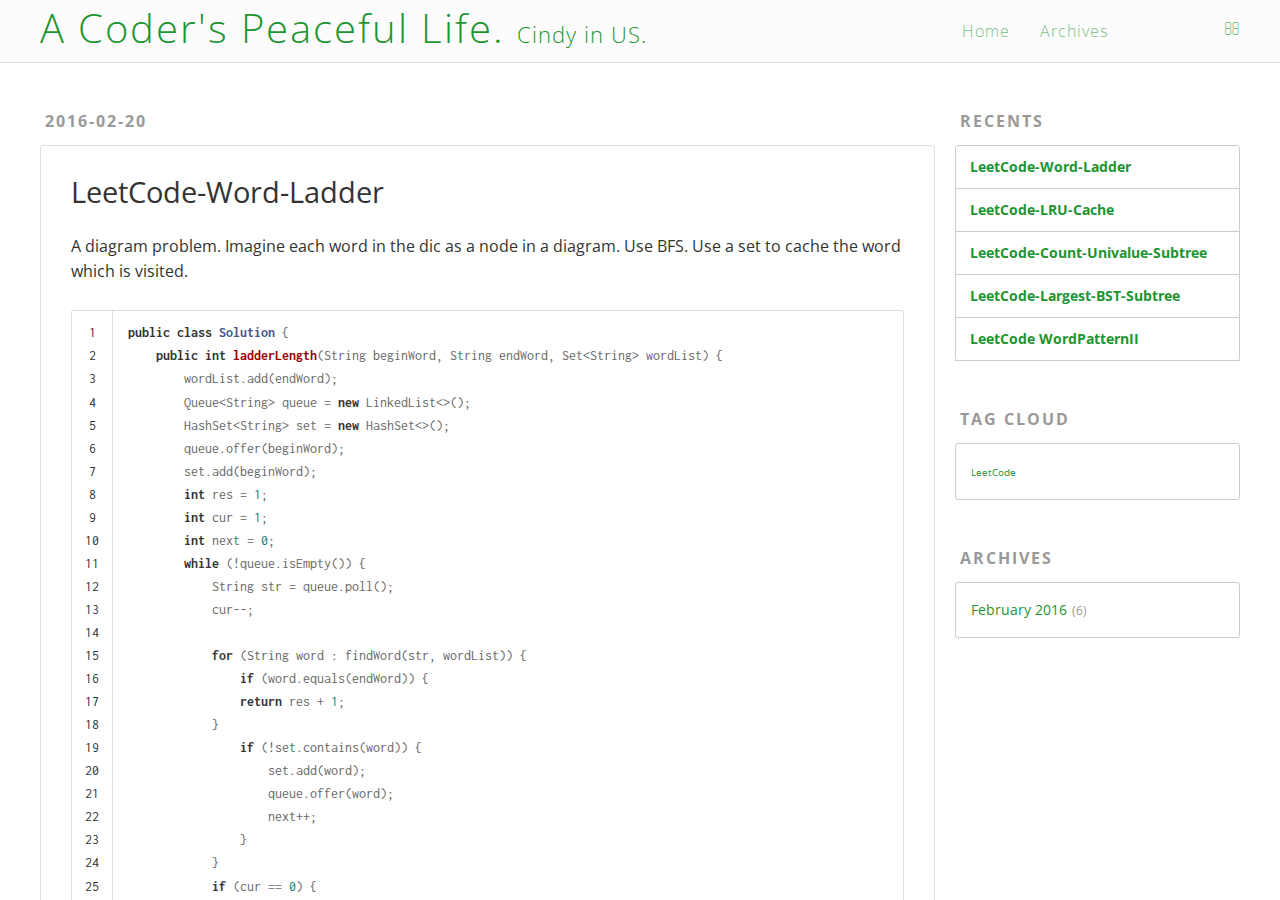
==== commit 682e8042: "Site updated: 2016-02-25 23:18:32" ====
--- a/index.html
+++ b/index.html
@@ -63,6 +63,129 @@
       <div class="outer">
         <section id="main">
   
+    <article id="post-LeetCode-Word-Ladder" class="article article-type-post" itemscope itemprop="blogPost">
+  <div class="article-meta">
+    <a href="/2016/02/20/LeetCode-Word-Ladder/" class="article-date">
+  <time datetime="2016-02-21T04:16:28.000Z" itemprop="datePublished">2016-02-20</time>
+</a>
+    
+  </div>
+  <div class="article-inner">
+    
+    
+      <header class="article-header">
+        
+  
+    <h1 itemprop="name">
+      <a class="article-title" href="/2016/02/20/LeetCode-Word-Ladder/">LeetCode-Word-Ladder</a>
+    </h1>
+  
+
+      </header>
+    
+    <div class="article-entry" itemprop="articleBody">
+      
+        <p>A diagram problem. Imagine each word in the dic as a node in a diagram. Use BFS. Use a set to cache the word which is visited.</p>
+<figure class="highlight java"><table><tr><td class="gutter"><pre><span class="line">1</span><br><span class="line">2</span><br><span class="line">3</span><br><span class="line">4</span><br><span class="line">5</span><br><span class="line">6</span><br><span class="line">7</span><br><span class="line">8</span><br><span class="line">9</span><br><span class="line">10</span><br><span class="line">11</span><br><span class="line">12</span><br><span class="line">13</span><br><span class="line">14</span><br><span class="line">15</span><br><span class="line">16</span><br><span class="line">17</span><br><span class="line">18</span><br><span class="line">19</span><br><span class="line">20</span><br><span class="line">21</span><br><span class="line">22</span><br><span class="line">23</span><br><span class="line">24</span><br><span class="line">25</span><br><span class="line">26</span><br><span class="line">27</span><br><span class="line">28</span><br><span class="line">29</span><br><span class="line">30</span><br><span class="line">31</span><br><span class="line">32</span><br><span class="line">33</span><br><span class="line">34</span><br><span class="line">35</span><br><span class="line">36</span><br><span class="line">37</span><br><span class="line">38</span><br><span class="line">39</span><br><span class="line">40</span><br><span class="line">41</span><br><span class="line">42</span><br><span class="line">43</span><br><span class="line">44</span><br><span class="line">45</span><br><span class="line">46</span><br><span class="line">47</span><br><span class="line">48</span><br><span class="line">49</span><br><span class="line">50</span><br><span class="line">51</span><br><span class="line">52</span><br><span class="line">53</span><br><span class="line">54</span><br></pre></td><td class="code"><pre><span class="line"><span class="keyword">public</span> <span class="class"><span class="keyword">class</span> <span class="title">Solution</span> </span>&#123;</span><br><span class="line">    <span class="function"><span class="keyword">public</span> <span class="keyword">int</span> <span class="title">ladderLength</span><span class="params">(String beginWord, String endWord, Set&lt;String&gt; wordList)</span> </span>&#123;</span><br><span class="line">        wordList.add(endWord);</span><br><span class="line">        Queue&lt;String&gt; queue = <span class="keyword">new</span> LinkedList&lt;&gt;();</span><br><span class="line">        HashSet&lt;String&gt; set = <span class="keyword">new</span> HashSet&lt;&gt;();</span><br><span class="line">        queue.offer(beginWord);</span><br><span class="line">        set.add(beginWord);</span><br><span class="line">        <span class="keyword">int</span> res = <span class="number">1</span>;</span><br><span class="line">        <span class="keyword">int</span> cur = <span class="number">1</span>;</span><br><span class="line">        <span class="keyword">int</span> next = <span class="number">0</span>;</span><br><span class="line">        <span class="keyword">while</span> (!queue.isEmpty()) &#123;</span><br><span class="line">            String str = queue.poll();</span><br><span class="line">            cur--;</span><br><span class="line">            </span><br><span class="line">            <span class="keyword">for</span> (String word : findWord(str, wordList)) &#123;</span><br><span class="line">                <span class="keyword">if</span> (word.equals(endWord)) &#123;</span><br><span class="line">                <span class="keyword">return</span> res + <span class="number">1</span>;</span><br><span class="line">            &#125;</span><br><span class="line">                <span class="keyword">if</span> (!set.contains(word)) &#123;</span><br><span class="line">                    set.add(word);</span><br><span class="line">                    queue.offer(word);</span><br><span class="line">                    next++;</span><br><span class="line">                &#125;</span><br><span class="line">            &#125;</span><br><span class="line">            <span class="keyword">if</span> (cur == <span class="number">0</span>) &#123;</span><br><span class="line">                res++;</span><br><span class="line">                cur = next;</span><br><span class="line">                next = <span class="number">0</span>;</span><br><span class="line">            &#125;</span><br><span class="line">        &#125;</span><br><span class="line">        <span class="keyword">return</span> <span class="number">0</span>;</span><br><span class="line">        </span><br><span class="line">    &#125;</span><br><span class="line">    </span><br><span class="line">    <span class="function"><span class="keyword">private</span> List&lt;String&gt; <span class="title">findWord</span><span class="params">(String target, Set&lt;String&gt; wordList)</span> </span>&#123;</span><br><span class="line">        List&lt;String&gt; result = <span class="keyword">new</span> ArrayList&lt;&gt;();</span><br><span class="line">        <span class="keyword">char</span>[] arr = target.toCharArray();</span><br><span class="line">        <span class="keyword">for</span> (<span class="keyword">int</span> i = <span class="number">0</span>; i &lt; arr.length; i++) &#123;</span><br><span class="line">            <span class="keyword">for</span> (<span class="keyword">char</span> c = <span class="string">'a'</span>; c &lt;= <span class="string">'z'</span>; c++) &#123;</span><br><span class="line">                <span class="keyword">if</span> (arr[i] == c) &#123;</span><br><span class="line">                    <span class="keyword">continue</span>;</span><br><span class="line">                &#125;</span><br><span class="line">                <span class="keyword">char</span> temp = arr[i];</span><br><span class="line">                arr[i] = c;</span><br><span class="line">                String s = <span class="keyword">new</span> String(arr);</span><br><span class="line">                <span class="keyword">if</span> (wordList.contains(s)) &#123;</span><br><span class="line">                    result.add(s);</span><br><span class="line">                &#125;</span><br><span class="line">                arr[i] = temp;</span><br><span class="line">            &#125;</span><br><span class="line">        &#125;</span><br><span class="line">        <span class="keyword">return</span> result;</span><br><span class="line">    &#125;</span><br><span class="line">&#125;</span><br></pre></td></tr></table></figure>
+      
+    </div>
+    <footer class="article-footer">
+      <a data-url="http://cindy52.github.io/2016/02/20/LeetCode-Word-Ladder/" data-id="cil36h6jb0006lm94ezciicv1" class="article-share-link">Share</a>
+      
+        <a href="http://cindy52.github.io/2016/02/20/LeetCode-Word-Ladder/#disqus_thread" class="article-comment-link">Comments</a>
+      
+      
+  <ul class="article-tag-list"><li class="article-tag-list-item"><a class="article-tag-list-link" href="/tags/LeetCode/">LeetCode</a></li></ul>
+
+    </footer>
+  </div>
+  
+</article>
+
+
+  
+    <article id="post-LeetCode-LRU-Cache" class="article article-type-post" itemscope itemprop="blogPost">
+  <div class="article-meta">
+    <a href="/2016/02/20/LeetCode-LRU-Cache/" class="article-date">
+  <time datetime="2016-02-21T02:29:52.000Z" itemprop="datePublished">2016-02-20</time>
+</a>
+    
+  </div>
+  <div class="article-inner">
+    
+    
+      <header class="article-header">
+        
+  
+    <h1 itemprop="name">
+      <a class="article-title" href="/2016/02/20/LeetCode-LRU-Cache/">LeetCode-LRU-Cache</a>
+    </h1>
+  
+
+      </header>
+    
+    <div class="article-entry" itemprop="articleBody">
+      
+        <p>Use linked hashmap, the value of the hashmap is the linked list node has the key and value variable. Need to mention that, the value of the key in hashmap is not the value of corresponding key, however is the previous listnode.</p>
+<figure class="highlight java"><table><tr><td class="gutter"><pre><span class="line">1</span><br><span class="line">2</span><br><span class="line">3</span><br><span class="line">4</span><br><span class="line">5</span><br><span class="line">6</span><br><span class="line">7</span><br><span class="line">8</span><br><span class="line">9</span><br><span class="line">10</span><br><span class="line">11</span><br><span class="line">12</span><br><span class="line">13</span><br><span class="line">14</span><br><span class="line">15</span><br><span class="line">16</span><br><span class="line">17</span><br><span class="line">18</span><br><span class="line">19</span><br><span class="line">20</span><br><span class="line">21</span><br><span class="line">22</span><br><span class="line">23</span><br><span class="line">24</span><br><span class="line">25</span><br><span class="line">26</span><br><span class="line">27</span><br><span class="line">28</span><br><span class="line">29</span><br><span class="line">30</span><br><span class="line">31</span><br><span class="line">32</span><br><span class="line">33</span><br><span class="line">34</span><br><span class="line">35</span><br><span class="line">36</span><br><span class="line">37</span><br><span class="line">38</span><br><span class="line">39</span><br><span class="line">40</span><br><span class="line">41</span><br><span class="line">42</span><br><span class="line">43</span><br><span class="line">44</span><br><span class="line">45</span><br><span class="line">46</span><br><span class="line">47</span><br><span class="line">48</span><br><span class="line">49</span><br><span class="line">50</span><br><span class="line">51</span><br><span class="line">52</span><br><span class="line">53</span><br><span class="line">54</span><br><span class="line">55</span><br><span class="line">56</span><br><span class="line">57</span><br><span class="line">58</span><br><span class="line">59</span><br><span class="line">60</span><br><span class="line">61</span><br><span class="line">62</span><br><span class="line">63</span><br><span class="line">64</span><br><span class="line">65</span><br><span class="line">66</span><br><span class="line">67</span><br><span class="line">68</span><br><span class="line">69</span><br><span class="line">70</span><br><span class="line">71</span><br><span class="line">72</span><br></pre></td><td class="code"><pre><span class="line"><span class="keyword">public</span> <span class="class"><span class="keyword">class</span> <span class="title">LRUCache</span> </span>&#123;</span><br><span class="line">    <span class="keyword">private</span> HashMap&lt;Integer, ListNode&gt; map;</span><br><span class="line">    ListNode dummy;</span><br><span class="line">    ListNode tail;</span><br><span class="line">    <span class="keyword">int</span> capacity;</span><br><span class="line">    <span class="function"><span class="keyword">public</span> <span class="title">LRUCache</span><span class="params">(<span class="keyword">int</span> capacity)</span> </span>&#123;</span><br><span class="line">        map = <span class="keyword">new</span> HashMap&lt;&gt;();</span><br><span class="line">        <span class="keyword">this</span>.capacity = capacity;</span><br><span class="line">        dummy = <span class="keyword">new</span> ListNode(<span class="number">0</span>, <span class="number">0</span>);</span><br><span class="line">        tail = dummy;</span><br><span class="line">    &#125;</span><br><span class="line">    </span><br><span class="line">    <span class="function"><span class="keyword">public</span> <span class="keyword">int</span> <span class="title">get</span><span class="params">(<span class="keyword">int</span> key)</span> </span>&#123;</span><br><span class="line">        <span class="keyword">if</span> (!map.containsKey(key)) &#123;</span><br><span class="line">            <span class="keyword">return</span> -<span class="number">1</span>;</span><br><span class="line">        &#125;</span><br><span class="line">        <span class="keyword">else</span> &#123;</span><br><span class="line">            moveToTail(key);</span><br><span class="line">            <span class="keyword">return</span> map.get(key).next.val;</span><br><span class="line">        &#125;</span><br><span class="line">        </span><br><span class="line">    &#125;</span><br><span class="line">    </span><br><span class="line">    <span class="function"><span class="keyword">public</span> <span class="keyword">void</span> <span class="title">set</span><span class="params">(<span class="keyword">int</span> key, <span class="keyword">int</span> value)</span> </span>&#123;</span><br><span class="line">        <span class="keyword">if</span> (map.containsKey(key)) &#123;</span><br><span class="line">            map.get(key).next.val = value;</span><br><span class="line">            moveToTail(key);</span><br><span class="line">        &#125;</span><br><span class="line">        <span class="keyword">else</span> &#123;</span><br><span class="line">            <span class="keyword">if</span> (map.size() == capacity) &#123;</span><br><span class="line">                ListNode node = dummy.next;</span><br><span class="line">                dummy.next = node.next;</span><br><span class="line">                map.remove(node.key);</span><br><span class="line">                <span class="keyword">if</span> (dummy.next != <span class="keyword">null</span>) &#123;</span><br><span class="line">                    map.put(dummy.next.key, dummy);</span><br><span class="line">                &#125;</span><br><span class="line">                </span><br><span class="line">            &#125;</span><br><span class="line">            tail.next = <span class="keyword">new</span> ListNode(key, value);</span><br><span class="line">            map.put(key, tail);</span><br><span class="line">            tail = tail.next;</span><br><span class="line">        &#125;</span><br><span class="line">        </span><br><span class="line">    &#125;</span><br><span class="line">    </span><br><span class="line">    <span class="function"><span class="keyword">private</span> <span class="keyword">void</span> <span class="title">moveToTail</span><span class="params">(<span class="keyword">int</span> key)</span> </span>&#123;</span><br><span class="line">        ListNode node = map.get(key);</span><br><span class="line">        ListNode cur = node.next;</span><br><span class="line">        <span class="keyword">if</span> (cur == tail) &#123;</span><br><span class="line">            <span class="keyword">return</span>;</span><br><span class="line">        &#125;</span><br><span class="line">        map.put(cur.next.key, node);</span><br><span class="line">        node.next = node.next.next;</span><br><span class="line">        tail.next = cur;</span><br><span class="line">        cur.next = <span class="keyword">null</span>;</span><br><span class="line">        map.put(key, tail);</span><br><span class="line">        tail = cur;</span><br><span class="line">    &#125;</span><br><span class="line">    </span><br><span class="line">    <span class="keyword">private</span> <span class="class"><span class="keyword">class</span> <span class="title">ListNode</span> </span>&#123;</span><br><span class="line">        <span class="keyword">int</span> key;</span><br><span class="line">        <span class="keyword">int</span> val;</span><br><span class="line">        ListNode next;</span><br><span class="line">        <span class="function"><span class="keyword">public</span> <span class="title">ListNode</span><span class="params">(<span class="keyword">int</span> key, <span class="keyword">int</span> val)</span> </span>&#123;</span><br><span class="line">            <span class="keyword">this</span>.key = key;</span><br><span class="line">            <span class="keyword">this</span>.val = val;</span><br><span class="line">            <span class="keyword">this</span>.next = next;</span><br><span class="line">        &#125;</span><br><span class="line">    &#125;</span><br><span class="line">    </span><br><span class="line">    </span><br><span class="line">&#125;</span><br></pre></td></tr></table></figure>
+      
+    </div>
+    <footer class="article-footer">
+      <a data-url="http://cindy52.github.io/2016/02/20/LeetCode-LRU-Cache/" data-id="cil36h6jh000alm94c7ro59ni" class="article-share-link">Share</a>
+      
+        <a href="http://cindy52.github.io/2016/02/20/LeetCode-LRU-Cache/#disqus_thread" class="article-comment-link">Comments</a>
+      
+      
+  <ul class="article-tag-list"><li class="article-tag-list-item"><a class="article-tag-list-link" href="/tags/LeetCode/">LeetCode</a></li></ul>
+
+    </footer>
+  </div>
+  
+</article>
+
+
+  
+    <article id="post-LeetCode-Count-Univalue-Subtree" class="article article-type-post" itemscope itemprop="blogPost">
+  <div class="article-meta">
+    <a href="/2016/02/19/LeetCode-Count-Univalue-Subtree/" class="article-date">
+  <time datetime="2016-02-20T01:11:24.000Z" itemprop="datePublished">2016-02-19</time>
+</a>
+    
+  </div>
+  <div class="article-inner">
+    
+    
+      <header class="article-header">
+        
+  
+    <h1 itemprop="name">
+      <a class="article-title" href="/2016/02/19/LeetCode-Count-Univalue-Subtree/">LeetCode-Count-Univalue-Subtree</a>
+    </h1>
+  
+
+      </header>
+    
+    <div class="article-entry" itemprop="articleBody">
+      
+        <p>这题好像蛮简单的，没有subscribtion，不知道做的对不对。 Simple DFS.</p>
+<figure class="highlight java"><table><tr><td class="gutter"><pre><span class="line">1</span><br><span class="line">2</span><br><span class="line">3</span><br><span class="line">4</span><br><span class="line">5</span><br><span class="line">6</span><br><span class="line">7</span><br><span class="line">8</span><br><span class="line">9</span><br><span class="line">10</span><br><span class="line">11</span><br><span class="line">12</span><br><span class="line">13</span><br><span class="line">14</span><br><span class="line">15</span><br><span class="line">16</span><br><span class="line">17</span><br><span class="line">18</span><br><span class="line">19</span><br><span class="line">20</span><br><span class="line">21</span><br><span class="line">22</span><br><span class="line">23</span><br><span class="line">24</span><br><span class="line">25</span><br><span class="line">26</span><br><span class="line">27</span><br><span class="line">28</span><br><span class="line">29</span><br><span class="line">30</span><br><span class="line">31</span><br><span class="line">32</span><br><span class="line">33</span><br><span class="line">34</span><br><span class="line">35</span><br><span class="line">36</span><br><span class="line">37</span><br><span class="line">38</span><br><span class="line">39</span><br><span class="line">40</span><br><span class="line">41</span><br><span class="line">42</span><br><span class="line">43</span><br><span class="line">44</span><br><span class="line">45</span><br><span class="line">46</span><br><span class="line">47</span><br><span class="line">48</span><br><span class="line">49</span><br><span class="line">50</span><br><span class="line">51</span><br><span class="line">52</span><br><span class="line">53</span><br><span class="line">54</span><br></pre></td><td class="code"><pre><span class="line"><span class="keyword">public</span> <span class="class"><span class="keyword">class</span> <span class="title">Solution</span> </span>&#123;</span><br><span class="line">	<span class="function"><span class="keyword">public</span> <span class="keyword">int</span> <span class="title">countUnivalSubtrees</span><span class="params">(TreeNode root)</span> </span>&#123;</span><br><span class="line">		<span class="keyword">if</span> (root.left == <span class="keyword">null</span> &amp;&amp; root.right == <span class="keyword">null</span>) &#123;</span><br><span class="line">			<span class="keyword">return</span> <span class="number">1</span>;</span><br><span class="line">		&#125;</span><br><span class="line">		<span class="keyword">else</span> <span class="keyword">if</span> (root.left != <span class="keyword">null</span> &amp;&amp; root.right == <span class="keyword">null</span>) &#123;</span><br><span class="line">			<span class="keyword">if</span> (root.left.val == root.val) &#123;</span><br><span class="line">				<span class="keyword">int</span> left = countUnivalSubtrees(root.left);</span><br><span class="line">				<span class="keyword">if</span> (left == -<span class="number">1</span>) &#123;</span><br><span class="line">					<span class="keyword">return</span> -<span class="number">1</span>;</span><br><span class="line">				&#125;</span><br><span class="line">				<span class="keyword">else</span> &#123;</span><br><span class="line">					<span class="keyword">return</span> left + <span class="number">1</span>;</span><br><span class="line">				&#125;</span><br><span class="line">			&#125;</span><br><span class="line">			<span class="keyword">else</span> &#123;</span><br><span class="line">				<span class="keyword">return</span> -<span class="number">1</span>;</span><br><span class="line">			&#125;</span><br><span class="line">		&#125;</span><br><span class="line">		<span class="keyword">else</span> <span class="keyword">if</span> (root.left == <span class="keyword">null</span> &amp;&amp; root.right != <span class="keyword">null</span>) &#123;</span><br><span class="line">			<span class="keyword">if</span> (root.right.val == root.val) &#123;</span><br><span class="line">				<span class="keyword">int</span> right = countUnivalSubtrees(root.right);</span><br><span class="line">				<span class="keyword">if</span> (right == -<span class="number">1</span>) &#123;</span><br><span class="line">					<span class="keyword">return</span> -<span class="number">1</span>;</span><br><span class="line">				&#125;</span><br><span class="line">				<span class="keyword">else</span> &#123;</span><br><span class="line">					<span class="keyword">return</span> right + <span class="number">1</span>;</span><br><span class="line">				&#125;</span><br><span class="line">			&#125;</span><br><span class="line">			<span class="keyword">else</span> &#123;</span><br><span class="line">				<span class="keyword">return</span> -<span class="number">1</span>;</span><br><span class="line">			&#125;</span><br><span class="line">		&#125;</span><br><span class="line">		<span class="keyword">else</span> &#123;</span><br><span class="line">			<span class="keyword">if</span> (root.left == root.val &amp;&amp; root.right == root.val) &#123;</span><br><span class="line">				<span class="keyword">int</span> left = countUnivalSubtrees(root.left);</span><br><span class="line">				<span class="keyword">if</span> (left == -<span class="number">1</span>) &#123;</span><br><span class="line">					<span class="keyword">return</span> -<span class="number">1</span>;</span><br><span class="line">				&#125;</span><br><span class="line">				<span class="keyword">int</span> right = countUnivalSubtrees(root.right);</span><br><span class="line">				<span class="keyword">else</span> <span class="keyword">if</span> (right == -<span class="number">1</span>) &#123;</span><br><span class="line">					<span class="keyword">return</span> -<span class="number">1</span>;</span><br><span class="line">				&#125;</span><br><span class="line">				<span class="keyword">else</span> &#123;</span><br><span class="line">					<span class="keyword">return</span> left + right + <span class="number">1</span>;</span><br><span class="line"></span><br><span class="line">				&#125;</span><br><span class="line">			&#125;</span><br><span class="line">			<span class="keyword">else</span> &#123;</span><br><span class="line">				<span class="keyword">return</span> -<span class="number">1</span>;</span><br><span class="line">			&#125;</span><br><span class="line">		&#125;</span><br><span class="line">	&#125;</span><br><span class="line">&#125;</span><br></pre></td></tr></table></figure>
+      
+    </div>
+    <footer class="article-footer">
+      <a data-url="http://cindy52.github.io/2016/02/19/LeetCode-Count-Univalue-Subtree/" data-id="cil36h5m90000lm94ytdn0qf8" class="article-share-link">Share</a>
+      
+        <a href="http://cindy52.github.io/2016/02/19/LeetCode-Count-Univalue-Subtree/#disqus_thread" class="article-comment-link">Comments</a>
+      
+      
+  <ul class="article-tag-list"><li class="article-tag-list-item"><a class="article-tag-list-link" href="/tags/LeetCode/">LeetCode</a></li></ul>
+
+    </footer>
+  </div>
+  
+</article>
+
+
+  
     <article id="post-LeetCode-Largest-BST-Subtree" class="article article-type-post" itemscope itemprop="blogPost">
   <div class="article-meta">
     <a href="/2016/02/18/LeetCode-Largest-BST-Subtree/" class="article-date">
@@ -92,7 +215,9 @@
       
     </div>
     <footer class="article-footer">
-      <a data-url="http://cindy52.github.io/2016/02/18/LeetCode-Largest-BST-Subtree/" data-id="cikszxsdd0000tz0l60tgf6ca" class="article-share-link">Share</a>
+      <a data-url="http://cindy52.github.io/2016/02/18/LeetCode-Largest-BST-Subtree/" data-id="cil36h6je0008lm94zi70dc0u" class="article-share-link">Share</a>
+      
+        <a href="http://cindy52.github.io/2016/02/18/LeetCode-Largest-BST-Subtree/#disqus_thread" class="article-comment-link">Comments</a>
       
       
   <ul class="article-tag-list"><li class="article-tag-list-item"><a class="article-tag-list-link" href="/tags/LeetCode/">LeetCode</a></li></ul>
@@ -132,7 +257,9 @@
       
     </div>
     <footer class="article-footer">
-      <a data-url="http://cindy52.github.io/2016/02/17/LeetCode-WordPatternII/" data-id="cikszxseb0004tz0l8wtdave3" class="article-share-link">Share</a>
+      <a data-url="http://cindy52.github.io/2016/02/17/LeetCode-WordPatternII/" data-id="cil36h6j60004lm947lj585qh" class="article-share-link">Share</a>
+      
+        <a href="http://cindy52.github.io/2016/02/17/LeetCode-WordPatternII/#disqus_thread" class="article-comment-link">Comments</a>
       
       
   <ul class="article-tag-list"><li class="article-tag-list-item"><a class="article-tag-list-link" href="/tags/LeetCode/">LeetCode</a></li></ul>
@@ -179,7 +306,9 @@
       
     </div>
     <footer class="article-footer">
-      <a data-url="http://cindy52.github.io/2016/02/17/hello-world/" data-id="cikszxse60003tz0lnjzwcimo" class="article-share-link">Share</a>
+      <a data-url="http://cindy52.github.io/2016/02/17/hello-world/" data-id="cil36h6j00003lm94l7bgcs9o" class="article-share-link">Share</a>
+      
+        <a href="http://cindy52.github.io/2016/02/17/hello-world/#disqus_thread" class="article-comment-link">Comments</a>
       
       
     </footer>
@@ -204,15 +333,23 @@
       <ul>
         
           <li>
+            <a href="/2016/02/20/LeetCode-Word-Ladder/">LeetCode-Word-Ladder</a>
+          </li>
+        
+          <li>
+            <a href="/2016/02/20/LeetCode-LRU-Cache/">LeetCode-LRU-Cache</a>
+          </li>
+        
+          <li>
+            <a href="/2016/02/19/LeetCode-Count-Univalue-Subtree/">LeetCode-Count-Univalue-Subtree</a>
+          </li>
+        
+          <li>
             <a href="/2016/02/18/LeetCode-Largest-BST-Subtree/">LeetCode-Largest-BST-Subtree</a>
           </li>
         
           <li>
             <a href="/2016/02/17/LeetCode-WordPatternII/">LeetCode WordPatternII</a>
-          </li>
-        
-          <li>
-            <a href="/2016/02/17/hello-world/">Hello World</a>
           </li>
         
       </ul>
@@ -233,7 +370,7 @@
   <div class="widget-wrap">
     <h3 class="widget-title">Archives</h3>
     <div class="widget">
-      <ul class="archive-list"><li class="archive-list-item"><a class="archive-list-link" href="/archives/2016/02/">February 2016</a><span class="archive-list-count">3</span></li></ul>
+      <ul class="archive-list"><li class="archive-list-item"><a class="archive-list-link" href="/archives/2016/02/">February 2016</a><span class="archive-list-count">6</span></li></ul>
     </div>
   </div>
 
@@ -261,6 +398,18 @@
   
 </nav>
     
+<script>
+  var disqus_shortname = '9plpmHbnOH';
+  
+  (function(){
+    var dsq = document.createElement('script');
+    dsq.type = 'text/javascript';
+    dsq.async = true;
+    dsq.src = '//' + disqus_shortname + '.disqus.com/count.js';
+    (document.getElementsByTagName('head')[0] || document.getElementsByTagName('body')[0]).appendChild(dsq);
+  })();
+</script>
+
 
 <script src="//ajax.googleapis.com/ajax/libs/jquery/2.0.3/jquery.min.js"></script>
 
